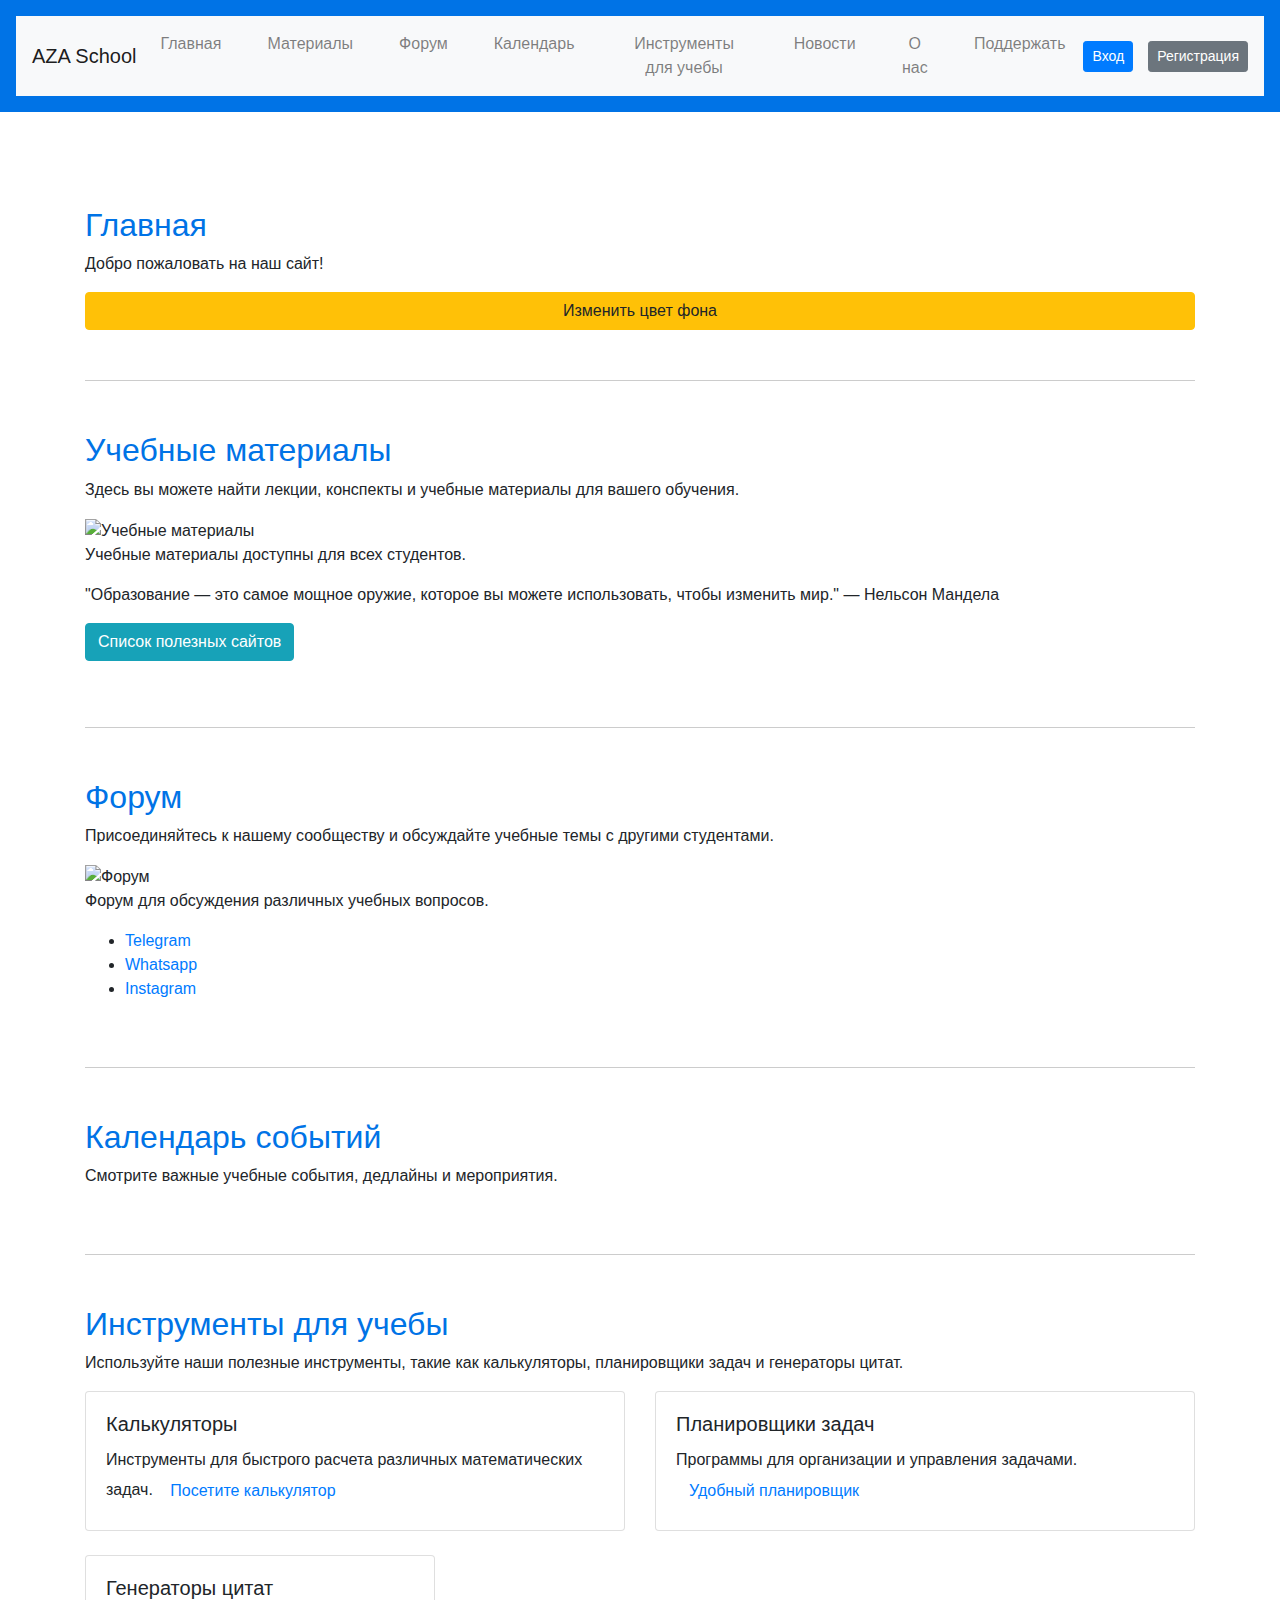
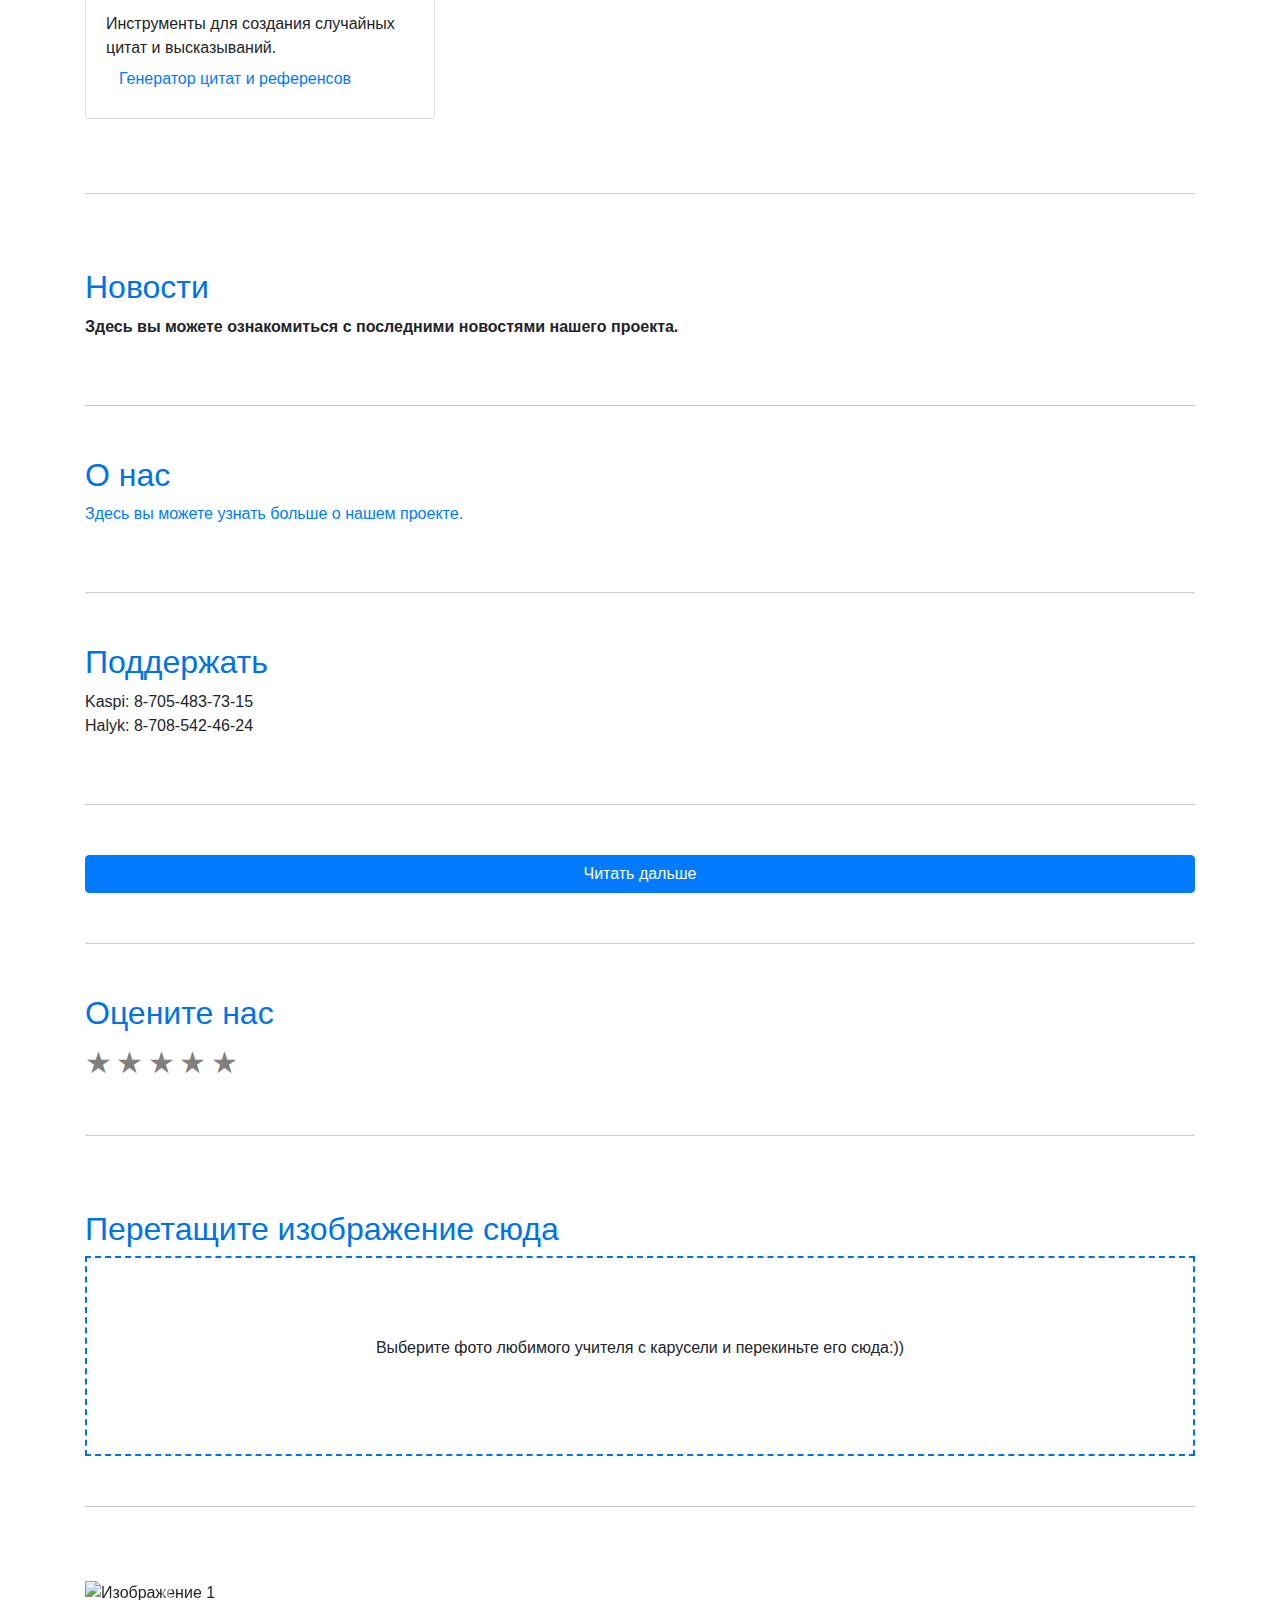
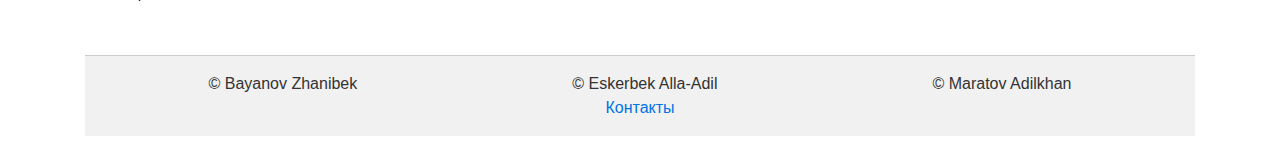
==== index.html @ 87deedf1 "da" ====
<!DOCTYPE html>
<html lang="ru">
<head>
    <meta charset="UTF-8">
    <meta name="viewport" content="width=device-width, initial-scale=1.0">
    <title>AZA School</title>
    <link rel="stylesheet" href="styles.css">
    <link rel="stylesheet" href="https://stackpath.bootstrapcdn.com/bootstrap/4.5.2/css/bootstrap.min.css">
</head>
<body>
    <header>
        <nav class="navbar navbar-expand-lg navbar-light bg-light">
            <a class="navbar-brand" href="#">AZA School</a>
            <button class="navbar-toggler" type="button" data-toggle="collapse" data-target="#navbarNav" aria-controls="navbarNav" aria-expanded="false" aria-label="Toggle navigation">
                <span class="navbar-toggler-icon"></span>
            </button>
            <div class="collapse navbar-collapse" id="navbarNav">
                <ul class="navbar-nav">
                    <li class="nav-item"><a class="nav-link" href="#home">Главная</a></li>
                    <li class="nav-item"><a class="nav-link" href="#study-materials">Материалы</a></li>
                    <li class="nav-item"><a class="nav-link" href="#forum">Форум</a></li>
                    <li class="nav-item"><a class="nav-link" href="#events">Календарь</a></li>
                    <li class="nav-item"><a class="nav-link" href="#tools">Инструменты для учебы</a></li>
                    <li class="nav-item"><a class="nav-link" href="#news">Новости</a></li>
                    <li class="nav-item"><a class="nav-link" href="#about">О нас</a></li>
                    <li class="nav-item"><a class="nav-link" href="#contact">Поддержать</a></li>
                </ul>
                <div class="auth-links ml-auto">
                    <a class="btn btn-primary btn-sm" href="login.html">Вход</a>
                    <a class="btn btn-secondary btn-sm" href="reg.html">Регистрация</a>
                </div>
            </div>
        </nav>
    </header>
    

    <main class="container mt-4">
        <section id="home">
            <h2>Главная</h2>
            <p>Добро пожаловать на наш сайт!</p>
            <button class="btn btn-warning" onclick="changeBackgroundColor()">Изменить цвет фона</button>
        </section>

        <section id="study-materials">
            <h2>Учебные материалы</h2>
            <p>Здесь вы можете найти лекции, конспекты и учебные материалы для вашего обучения.</p>
            <figure>
                <img src="file:///C:/Users/Алдик/Desktop/webpr/material.png" alt="Учебные материалы" class="img-fluid" width="500">
                <figcaption>Учебные материалы доступны для всех студентов.</figcaption>
            </figure>
            <blockquote cite="https://example.com/source">
                "Образование — это самое мощное оружие, которое вы можете использовать, чтобы изменить мир." — Нельсон Мандела
            </blockquote>
            <p><a href="useful.html" class="btn btn-info">Список полезных сайтов</a></p>
        </section>

        <section id="forum">
            <h2>Форум</h2>
            <p>Присоединяйтесь к нашему сообществу и обсуждайте учебные темы с другими студентами.</p>
            <figure>
                <img src="file:///C:/Users/Алдик/Desktop/webpr/chat.png" alt="Форум" class="img-fluid" width="400">
                <figcaption>Форум для обсуждения различных учебных вопросов.</figcaption>
            </figure>
            <ul>
                <li><a href="https://t.me/+Vq12E9G7uxA5OGYy">Telegram</a></li>
                <li><a href="https://chat.whatsapp.com/Gfld5PznPxmEGLrbYRY6U2">Whatsapp</a></li>
                <li><a href="https://www.instagram.com/join.a.groupchat/?hl=en">Instagram</a></li>
            </ul>
        </section>

        <section id="events">
            <h2>Календарь событий</h2>
            <p>Смотрите важные учебные события, дедлайны и мероприятия.</p>
        </section>

        <section id="tools" class="mb-4">
            <h2>Инструменты для учебы</h2>
            <p>Используйте наши полезные инструменты, такие как калькуляторы, планировщики задач и генераторы цитат.</p>
            <div class="row">
                <div class="col-lg-6 mb-4">
                    <div class="card">
                        <div class="card-body">
                            <h5 class="card-title">Калькуляторы</h5>
                            <p class="card-text">Инструменты для быстрого расчета различных математических задач. <a href="https://mathsolver.microsoft.com/ru/algebra-calculator" class="btn btn-link">Посетите калькулятор</a></p>
                        </div>
                    </div>
                </div>
                <div class="col-lg-6 mb-4">
                    <div class="card">
                        <div class="card-body">
                            <h5 class="card-title">Планировщики задач</h5>
                            <p class="card-text">Программы для организации и управления задачами. <a href="https://miro.com/ru/" class="btn btn-link">Удобный планировщик</a></p>
                        </div>
                    </div>
                </div>
                <div class="col-lg-4 mb-4">
                    <div class="card">
                        <div class="card-body">
                            <h5 class="card-title">Генераторы цитат</h5>
                            <p class="card-text">Инструменты для создания случайных цитат и высказываний. <a href="https://www.scribbr.com/citation/generator/" class="btn btn-link">Генератор цитат и референсов</a></p>
                        </div>
                    </div>
                </div>
            </div>
        </section>

        <section id="news">
            <h2>Новости</h2>
            <p><strong>Здесь вы можете ознакомиться с последними новостями нашего проекта.</strong></p>
        </section>

        <section id="about">
            <h2>О нас</h2>
            <p><a href="about us.html" target="_blank">Здесь вы можете узнать больше о нашем проекте.</a></p>
        </section>

        <section id="contact">
            <h2>Поддержать</h2>
            <p>Kaspi: 8-705-483-73-15<br>Halyk: 8-708-542-46-24</p>
        </section>
        
        <section id="read-more">
            <p id="moreContent" style="display: none;">
                Это дополнительный текст, который вы можете увидеть, нажав на кнопку.
            </p>
            <button class="btn btn-primary" onclick="toggleContent()">Читать дальше</button>
        </section>
        <section id="rating">
            <h2>Оцените нас</h2>
            <div class="stars">
                <span class="star" data-value="1">★</span>
                <span class="star" data-value="2">★</span>
                <span class="star" data-value="3">★</span>
                <span class="star" data-value="4">★</span>
                <span class="star" data-value="5">★</span>
            </div>
            <audio id="hoverSound" src="file:///C:/Users/Алдик/Desktop/45435a970c52904.mp3" preload="auto"></audio>
        </section>
        <section id="drag-drop" class="mt-4">
            <h2>Перетащите изображение сюда</h2>
            <div id="drop-area" class="drop-area">
                <p>Выберите фото любимого учителя с карусели и перекиньте его сюда:))</p>
            </div>
        </section>
        

        <section id="carousel" class="mt-4">
            <div id="carouselExampleIndicators" class="carousel slide" data-ride="carousel">
                <div class="carousel-inner">
                    <div class="carousel-item active">
                        <img src="file:///C:/Users/Алдик/Desktop/webpr/черный.jpg" class="d-block" alt="Изображение 1">
                    </div>
                    <div class="carousel-item">
                        <img src="file:///C:/Users/Алдик/Desktop/webpr/adilkhan.jpg" class="d-block" alt="Изображение 2">
                    </div>
                    <div class="carousel-item">
                        <img src="file:///C:/Users/Алдик/Desktop/webpr/aldik.jpg" class="d-block" alt="Изображение 3">
                    </div>
                </div>
                <a class="carousel-control-prev" href="#carouselExampleIndicators" role="button" data-slide="prev">
                    <span class="carousel-control-prev-icon" aria-hidden="true"></span>
                    <span class="sr-only">Предыдущее</span>
                </a>
                <a class="carousel-control-next" href="#carouselExampleIndicators" role="button" data-slide="next">
                    <span class="carousel-control-next-icon" aria-hidden="true"></span>
                    <span class="sr-only">Следующее</span>
                </a>
            </div>
        </section>
        

    <footer>
        <div class="footer-credits">
            <p>© Bayanov Zhanibek</p>
            <p>© Eskerbek Alla-Adil</p>
            <p>© Maratov Adilkhan</p>
        </div>
        <a href="my contact.html">Контакты</a>
    </footer>
    

    <script src="https://code.jquery.com/jquery-3.5.1.slim.min.js"></script>
    <script src="https://cdn.jsdelivr.net/npm/@popperjs/core@2.11.6/dist/umd/popper.min.js"></script>
    <script src="https://stackpath.bootstrapcdn.com/bootstrap/4.5.2/js/bootstrap.min.js"></script>
    <script src="scripts.js"></script>
</body>
</html>
---- styles.css ----
body {
    font-family: Lato, sans-serif;
    font-size: 16px;
    line-height: 1.5;
    color: #333;
    margin: 0;
    padding: 0;
}
header h1 {
    margin-left: 20px; 
}

header {
    
    background-color:#1f63b7;
    color: white;
    padding: 10px 0;
}

nav {
    display: flex;
    justify-content: center;
    align-items: center;
}

nav ul {
    list-style-type: none;
    padding: 0;
    margin: 0 auto;
    display: flex;
    gap: 20px;
    justify-content: center; 
}

.auth-links {
    margin-left: auto;
    display: flex;
    gap: 15px;
}

nav ul li a {
    color: white;
    text-decoration: none;
    transition: color 0.3s;
}

nav ul li a:hover {
    color: #ffdb58;
}

main {
    padding: 20px;
}

section {
    padding: 50px 0;
    border-bottom: 1px solid #ccc;
}

h2 {
    color: #0073e6;
}

form {
    max-width: 400px;
    margin: auto;
    padding: 20px;
    border: 1px solid #ccc;
    border-radius: 8px;
    background-color: #f9f9f9;
}

label {
    display: block;
    margin: 10px 0 5px;
}

input, select, textarea {
    width: 100%;
    padding: 8px;
    margin-bottom: 15px;
    border: 1px solid #ccc;
    border-radius: 4px;
    box-sizing: border-box;
}

input:focus, select:focus, textarea:focus {
    border-color: #0073e6;
    outline: none;
}

button {
    background-color: #0073e6;
    color: white;
    padding: 10px;
    border: none;
    border-radius: 4px;
    cursor: pointer;
    width: 100%;
    transition: background-color 0.3s;
}

button:hover {
    background-color: #005bb5;
}

footer {
    text-align: center;
    padding: 20px 0;
    background-color: #f1f1f1;
    color: #333;
}

footer a {
    color: #0073e6;
    text-decoration: none;
    transition: color 0.3s;
}

footer a:hover {
    color: #005bb5;
}

/* Плавная прокрутка */
html {
    scroll-behavior: smooth;
}
.footer-credits {
    display: flex;
    justify-content: space-around; 
    align-items: center; 
    flex-wrap: wrap; 
}

.footer-credits p {
    margin: 0; 
}

.star {
    font-size: 30px;
    cursor: pointer;
    color: gray;
}

.star.selected {
    color: gold;
}


.circular_image {
    width: 200px;
    height: 200px;
    border-radius: 50%;
    overflow: hidden;
    background-color: blue;
    display: inline-block;
    vertical-align: middle;
}

.circular_image img {
    width: 100%;
    height: auto; 
}

img.circular_image {
    width: 200px;
    height: 200px;
    border-radius: 50%;
    object-fit: cover; 
}


@media (max-width: 600px) {
    nav ul {
        flex-direction: column;
        gap: 10px;
    }

    form {
        padding: 15px;
    }
}
.faq-container {
    width: 80%;
    margin: 0 auto;
}

.faq-item {
    margin-bottom: 10px;
    border: 1px solid #ddd;
    border-radius: 5px;
    overflow: hidden;
}

.faq-question {
    background-color: #007bff;
    color: white;
    width: 100%;
    text-align: left;
    padding: 15px;
    font-size: 1.1rem;
    border: none;
    cursor: pointer;
    outline: none;
    transition: background-color 0.3s;
}

.faq-question:hover {
    background-color: #0056b3;
}
.faq-answer {
    transition: max-height 0.3s ease-out;
}

.faq-answer {
    max-height: 0;
    overflow: visible;
    transition: max-height 0.3s ease-out;
    background-color: #f8f9fa;
    padding: 0 15px;
}

.faq-answer p {
    margin: 15px 0;
}
body {
    font-family: Arial, sans-serif;
    margin: 0;
    padding: 0;
    line-height: 1.6;
    color: #333;
}

header {
    background-color: #0073e6;
    color: #fff;
    padding: 1em;
    text-align: center;
}

nav ul {
    list-style: none;
    padding: 0;
}

nav ul li {
    display: inline;
    margin-right: 10px;
}

h2 {
    color: #0073e6;
}

.stars .star {
    font-size: 30px;
    cursor: pointer;
    color: gray;
}

.stars .star.selected {
    color: gold;
}

footer {
    background-color: #f1f1f1;
    text-align: center;
    padding: 1em;
    width: 100%;
}

.footer-credits p {
    margin: 0;
}
.star {
    font-size: 30px;
    cursor: pointer;
    color: gray;
    transition: color 0.3s ease; /* анимация изменения цвета */
}

.star:hover,
.star.selected {
    color: gold; /* Цвет при наведении и выборе */
    transform: scale(1.2); /* Увеличение при наведении */
    transition: color 0.3s ease, transform 0.3s ease;
}
.drop-area {
    border: 2px dashed #0073e6;
    padding: 20px;
    text-align: center;
    min-height: 200px;
    display: flex;
    align-items: center;
    justify-content: center;
    flex-wrap: wrap;
}

.dropped-image {
    max-width: 100px;
    max-height: 100px;
    margin: 5px;
    border: 1px solid #ddd;
    border-radius: 5px;
}

.star {
    font-size: 30px;
    cursor: pointer;
    color: gray;
    transition: color 0.3s ease;
}

.star:hover,
.star.selected {
    color: gold;
    transform: scale(1.2);
    transition: color 0.3s ease, transform 0.3s ease;
}

.carousel-image {
    max-width: 100px;
    margin: auto;
    display: block;
}

.footer-credits {
    display: flex;
    justify-content: space-around; 
    align-items: center; 
    flex-wrap: wrap; 
}

.footer-credits p {
    margin: 0;
}
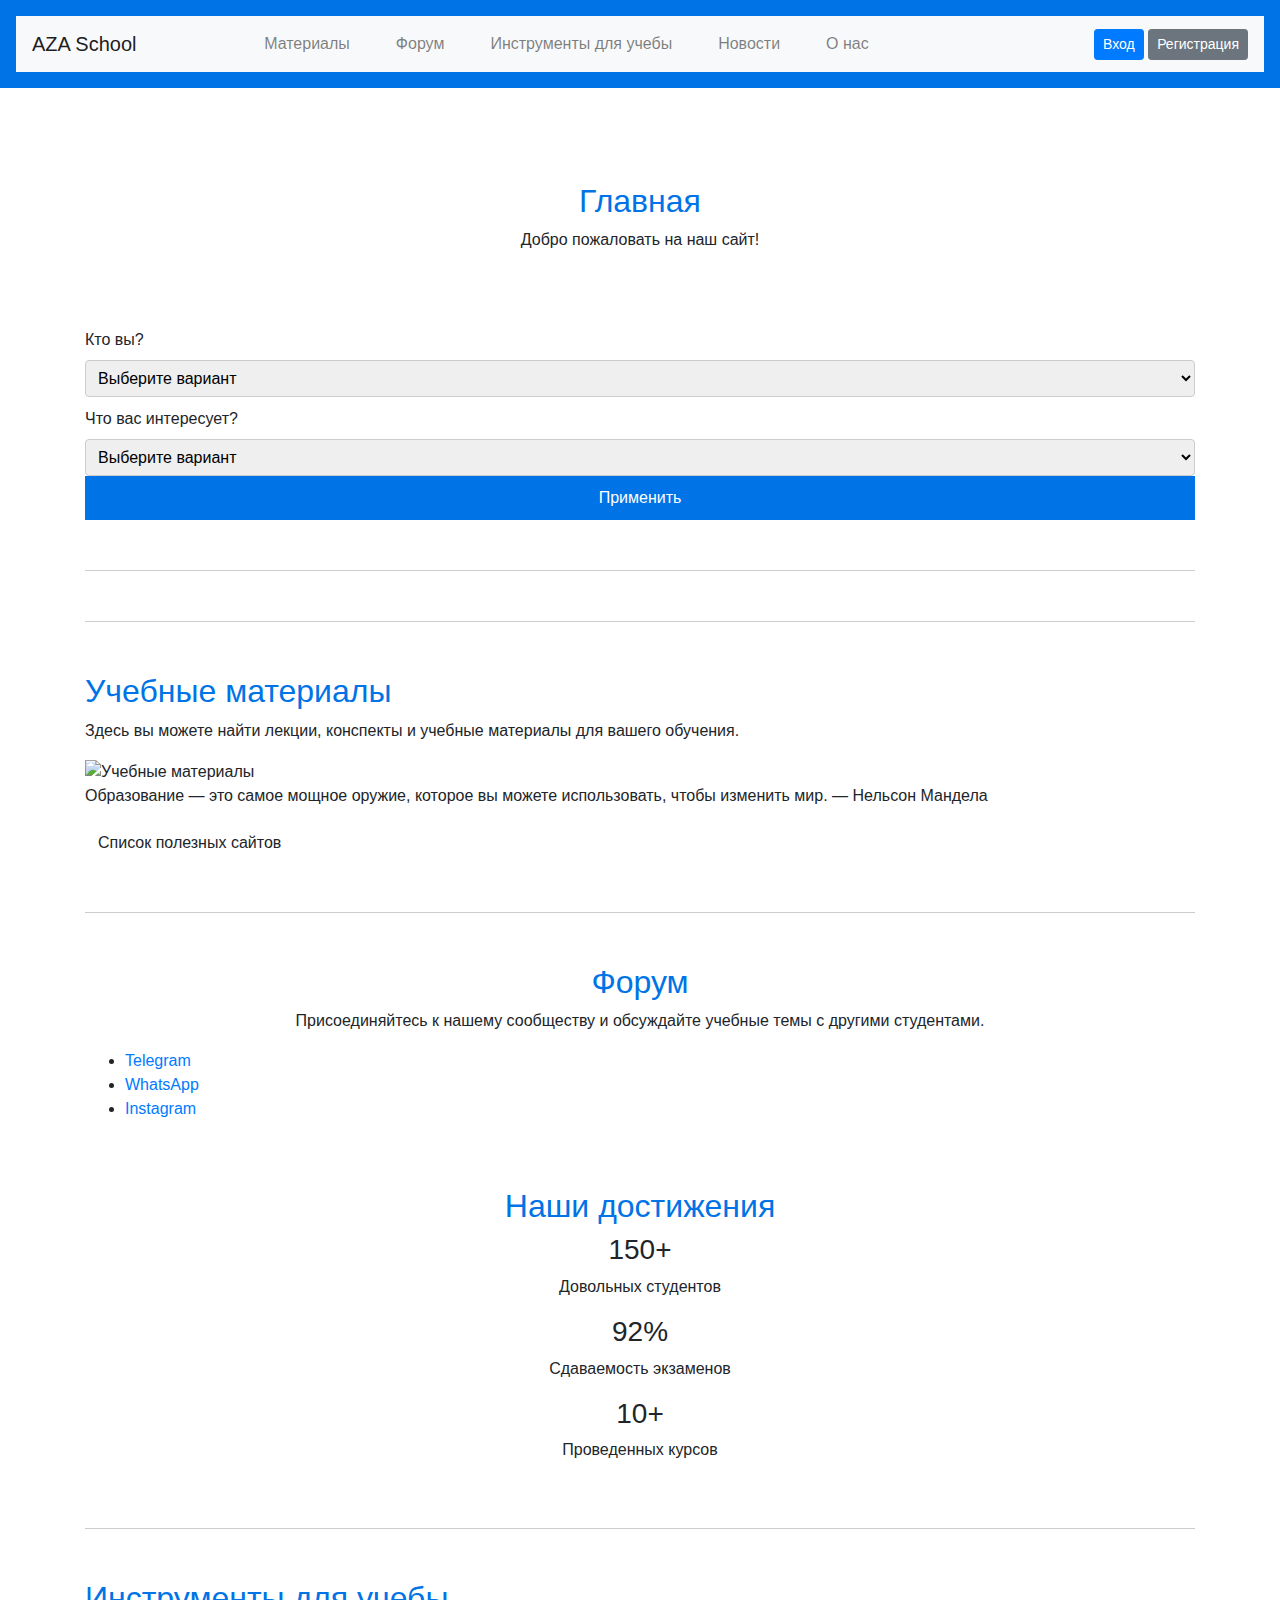
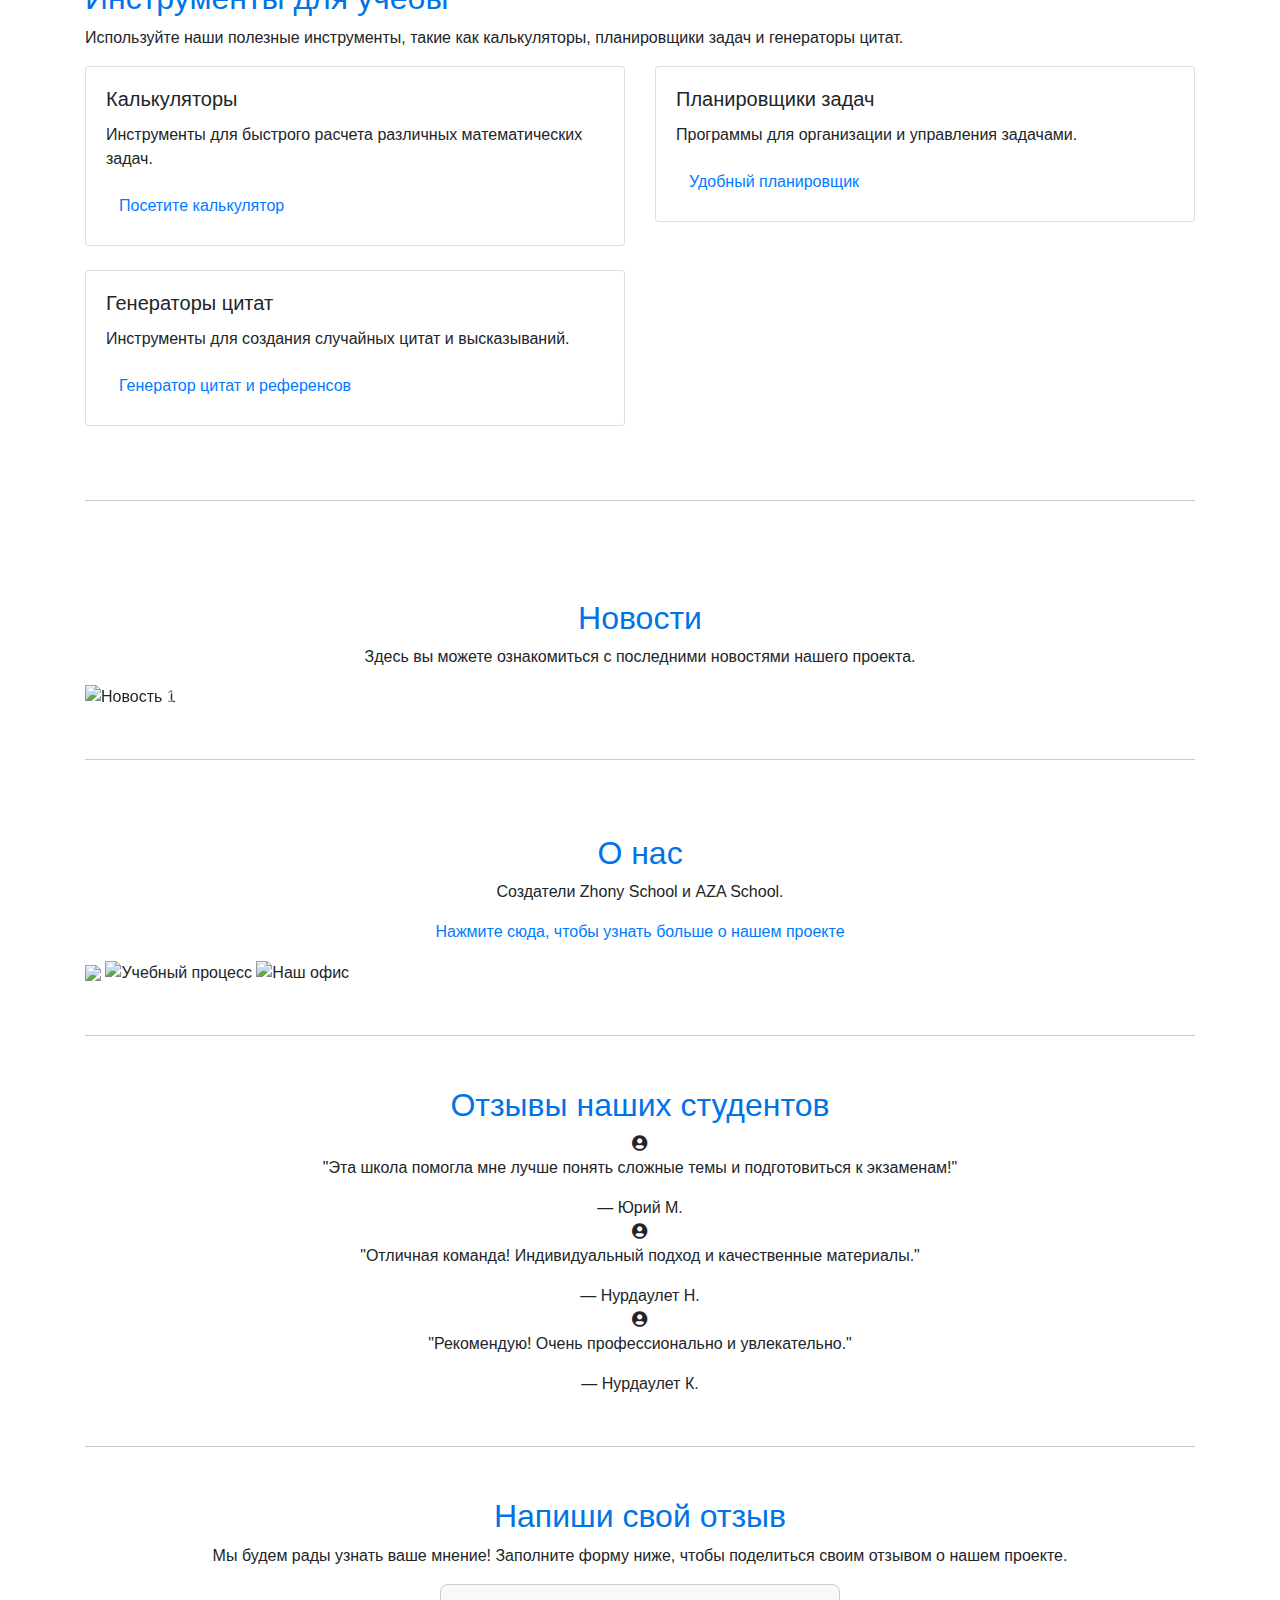
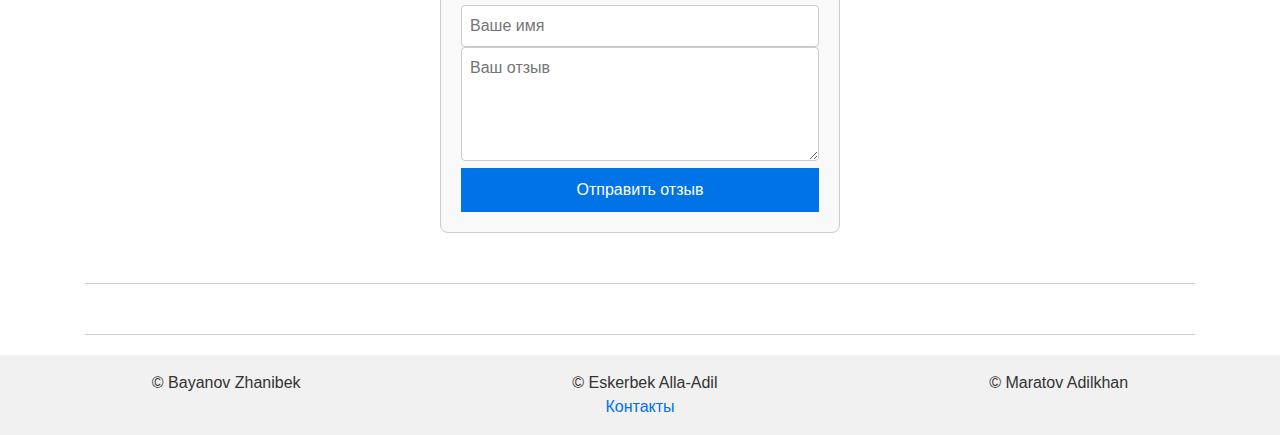
==== commit 4ef21b6a: "index.html" ====
--- a/index.html
+++ b/index.html
@@ -6,6 +6,7 @@
     <title>AZA School</title>
     <link rel="stylesheet" href="styles.css">
     <link rel="stylesheet" href="https://stackpath.bootstrapcdn.com/bootstrap/4.5.2/css/bootstrap.min.css">
+    <link rel="stylesheet" href="https://cdnjs.cloudflare.com/ajax/libs/font-awesome/5.15.4/css/all.min.css">
 </head>
 <body>
     <header>
@@ -16,63 +17,100 @@
             </button>
             <div class="collapse navbar-collapse" id="navbarNav">
                 <ul class="navbar-nav">
-                    <li class="nav-item"><a class="nav-link" href="#home">Главная</a></li>
                     <li class="nav-item"><a class="nav-link" href="#study-materials">Материалы</a></li>
                     <li class="nav-item"><a class="nav-link" href="#forum">Форум</a></li>
-                    <li class="nav-item"><a class="nav-link" href="#events">Календарь</a></li>
                     <li class="nav-item"><a class="nav-link" href="#tools">Инструменты для учебы</a></li>
                     <li class="nav-item"><a class="nav-link" href="#news">Новости</a></li>
                     <li class="nav-item"><a class="nav-link" href="#about">О нас</a></li>
-                    <li class="nav-item"><a class="nav-link" href="#contact">Поддержать</a></li>
                 </ul>
-                <div class="auth-links ml-auto">
+                <div id="authLinks" class="ml-auto">
                     <a class="btn btn-primary btn-sm" href="login.html">Вход</a>
                     <a class="btn btn-secondary btn-sm" href="reg.html">Регистрация</a>
                 </div>
+                <div id="userInfo" class="user-info-inline" style="display: none;">
+                    <span id="userName" class="user-name"></span>
+                    <span id="userRole" class="user-role"></span>
+                    <span id="userInterest" class="user-interest"></span>
+                    <button onclick="logout()" class="btn btn-logout">Выйти</button>
+                </div>     
+                
+                </div>
             </div>
         </nav>
     </header>
-    
+  
 
     <main class="container mt-4">
         <section id="home">
-            <h2>Главная</h2>
-            <p>Добро пожаловать на наш сайт!</p>
-            <button class="btn btn-warning" onclick="changeBackgroundColor()">Изменить цвет фона</button>
-        </section>
-
-        <section id="study-materials">
+            <h2 align="center">Главная</h2>
+            <p align="center">Добро пожаловать на наш сайт!</p>
+            <section>
+                
+            
+                <div class="filter-container">
+                    <label for="user-role">Кто вы?</label>
+                    <select id="user-role">
+                        <option value="" disabled selected>Выберите вариант</option>
+                        <option value="student">Ученик</option>
+                        <option value="university-student">Студент</option>
+                        <option value="teacher">Учитель</option>
+                    </select>
+            
+                    <label for="interest">Что вас интересует?</label>
+                    <select id="interest">
+                        <option value="" disabled selected>Выберите вариант</option>
+                        <option value="work">Работа</option>
+                        <option value="study">Учеба</option>
+                        <option value="just-visiting">Просто посетил сайт</option>
+                    </select>
+            
+                    <button onclick="applyFilters()">Применить</button>
+                </div>
+                
+                <div id="filter-results" class="results-container">
+                    <!-- Filter results will be displayed here -->
+                </div>
+            </section>
+            
+        </section>
+
+        <section id="study-materials" class="materials-section">
             <h2>Учебные материалы</h2>
             <p>Здесь вы можете найти лекции, конспекты и учебные материалы для вашего обучения.</p>
-            <figure>
-                <img src="file:///C:/Users/Алдик/Desktop/webpr/material.png" alt="Учебные материалы" class="img-fluid" width="500">
-                <figcaption>Учебные материалы доступны для всех студентов.</figcaption>
-            </figure>
-            <blockquote cite="https://example.com/source">
-                "Образование — это самое мощное оружие, которое вы можете использовать, чтобы изменить мир." — Нельсон Мандела
-            </blockquote>
-            <p><a href="useful.html" class="btn btn-info">Список полезных сайтов</a></p>
-        </section>
-
-        <section id="forum">
-            <h2>Форум</h2>
-            <p>Присоединяйтесь к нашему сообществу и обсуждайте учебные темы с другими студентами.</p>
-            <figure>
-                <img src="file:///C:/Users/Алдик/Desktop/webpr/chat.png" alt="Форум" class="img-fluid" width="400">
-                <figcaption>Форум для обсуждения различных учебных вопросов.</figcaption>
-            </figure>
-            <ul>
-                <li><a href="https://t.me/+Vq12E9G7uxA5OGYy">Telegram</a></li>
-                <li><a href="https://chat.whatsapp.com/Gfld5PznPxmEGLrbYRY6U2">Whatsapp</a></li>
-                <li><a href="https://www.instagram.com/join.a.groupchat/?hl=en">Instagram</a></li>
+            <div class="materials-image-container">
+                <img src="https://i.gifer.com/9zrO.gif" alt="Учебные материалы" class="materials-image">
+            </div>
+            <p class="quote">Образование — это самое мощное оружие, которое вы можете использовать, чтобы изменить мир. — Нельсон Мандела</p>
+            <a href="useful.html" class="btn btn-custom">Список полезных сайтов</a>
+        </section>
+
+        <section id="forum" class="forum-section">
+            <h2 align="center">Форум</h2>
+            <p align="center">Присоединяйтесь к нашему сообществу и обсуждайте учебные темы с другими студентами.</p>
+            <ul class="forum-links">
+                <li><a href="https://t.me/+zhrN7BHmwO1lNzYy" target="_blank">Telegram</a></li>
+                <li><a href="https://chat.whatsapp.com/yourwhatsapplink" target="_blank">WhatsApp</a></li>
+                <li><a href="https://www.instagram.com/yourinstagramlink" target="_blank">Instagram</a></li>
             </ul>
-        </section>
-
-        <section id="events">
-            <h2>Календарь событий</h2>
-            <p>Смотрите важные учебные события, дедлайны и мероприятия.</p>
-        </section>
-
+
+            <section id="achievements" class="text-center">
+                <h2>Наши достижения</h2>
+                <div class="achievement-counters">
+                    <div class="achievement">
+                        <h3><span class="counter" data-target="1000">150</span>+</h3>
+                        <p>Довольных студентов</p>
+                    </div>
+                    <div class="achievement">
+                        <h3><span class="counter" data-target="95">92</span>%</h3>
+                        <p>Сдаваемость экзаменов</p>
+                    </div>
+                    <div class="achievement">
+                        <h3><span class="counter" data-target="200">10</span>+</h3>
+                        <p>Проведенных курсов</p>
+                    </div>
+                </div>
+            </section>
+             
         <section id="tools" class="mb-4">
             <h2>Инструменты для учебы</h2>
             <p>Используйте наши полезные инструменты, такие как калькуляторы, планировщики задач и генераторы цитат.</p>
@@ -81,7 +119,8 @@
                     <div class="card">
                         <div class="card-body">
                             <h5 class="card-title">Калькуляторы</h5>
-                            <p class="card-text">Инструменты для быстрого расчета различных математических задач. <a href="https://mathsolver.microsoft.com/ru/algebra-calculator" class="btn btn-link">Посетите калькулятор</a></p>
+                            <p class="card-text">Инструменты для быстрого расчета различных математических задач.</p>
+                            <a href="https://mathsolver.microsoft.com/ru/algebra-calculator" class="btn btn-link">Посетите калькулятор</a>
                         </div>
                     </div>
                 </div>
@@ -89,85 +128,119 @@
                     <div class="card">
                         <div class="card-body">
                             <h5 class="card-title">Планировщики задач</h5>
-                            <p class="card-text">Программы для организации и управления задачами. <a href="https://miro.com/ru/" class="btn btn-link">Удобный планировщик</a></p>
-                        </div>
-                    </div>
-                </div>
-                <div class="col-lg-4 mb-4">
+                            <p class="card-text">Программы для организации и управления задачами.</p>
+                            <a href="https://miro.com/ru/" class="btn btn-link">Удобный планировщик</a>
+                        </div>
+                    </div>
+                </div>
+                <div class="col-lg-6 mb-4">
                     <div class="card">
                         <div class="card-body">
                             <h5 class="card-title">Генераторы цитат</h5>
-                            <p class="card-text">Инструменты для создания случайных цитат и высказываний. <a href="https://www.scribbr.com/citation/generator/" class="btn btn-link">Генератор цитат и референсов</a></p>
-                        </div>
-                    </div>
-                </div>
-            </div>
-        </section>
-
-        <section id="news">
-            <h2>Новости</h2>
-            <p><strong>Здесь вы можете ознакомиться с последними новостями нашего проекта.</strong></p>
-        </section>
-
+                            <p class="card-text">Инструменты для создания случайных цитат и высказываний.</p>
+                            <a href="https://www.scribbr.com/citation/generator/" class="btn btn-link">Генератор цитат и референсов</a>
+                        </div>
+                    </div>
+                </div>
+            </div>
+        </section>
+        
+
+        <section id="news" class="mb-4">
+            <h2 class="text-center mt-4">Новости</h2>
+            <p class="text-center">Здесь вы можете ознакомиться с последними новостями нашего проекта.</p>
+        
+            <!-- Карусель с новостями -->
+            <div id="newsCarousel" class="carousel slide" data-ride="carousel">
+                <ol class="carousel-indicators">
+                    <li data-target="#newsCarousel" data-slide-to="0" class="active"></li>
+                    <li data-target="#newsCarousel" data-slide-to="1"></li>
+                    <li data-target="#newsCarousel" data-slide-to="2"></li>
+                </ol>
+                <div class="carousel-inner">
+                    <!-- Новость 1 -->
+                    <div class="carousel-item active">
+                        <img src="https://sun9-78.userapi.com/impg/bbt5Go7527FTWmNz4DF5s3fHGmSPqJ-dUHiWIA/f7j_eHHE2jk.jpg?size=800x400&quality=96&sign=624673dc07aa065ea21914a49bc4d8f7&type=album" class="d-block w-100" alt="Новость 1">
+                        <div class="carousel-caption d-none d-md-block">
+                            <h3>Для желающих набрать 100+ баллов по ЕНТ</h3>
+                            <p>Наш новый корпус открыт и готов принять студентов с улучшенными условиями для учебы.</p>
+                        </div>
+                    </div>
+                    <!-- Новость 2 -->
+                    <div class="carousel-item">
+                        <img src="https://sun9-25.userapi.com/impg/83H8S8swc4KjXqIXauWf4zb7ySpmsmLC1XUbFg/XARASMlTfBc.jpg?size=800x400&quality=96&sign=a6ad27eb9ee69c83f5c3a99947404183&type=album" class="d-block w-100" alt="Новость 2">
+                        <div class="carousel-caption d-none d-md-block">
+                            <h3>Поменялись правила сдача AET</h3>
+                            <p>Теперь ученикам придется набирать выше 35 баллов итоговой оценки.</p>
+                        </div>
+                    </div>
+                    <!-- Новость 3 -->
+                    <div class="carousel-item">
+                        <img src="https://sun9-22.userapi.com/impg/CXuCGYkXTlHCFB1-t_KZfVPWRJMCS8ns9hKRzw/ZDom8GjdR5E.jpg?size=800x400&quality=96&sign=b36629cc853febb66e9fceb4d1bd323b&type=album" class="d-block w-100" alt="Новость 3">
+                        <div class="carousel-caption d-none d-md-block">
+                            <h3>День студента</h3>
+                            <p>Поздравляем всех студентов с днем студентов! Желаем успехов в учебе и во всех начинаниях.</p>
+                        </div>
+                    </div>
+                </div>
+                <a class="carousel-control-prev" href="#newsCarousel" role="button" data-slide="prev">
+                    <span class="carousel-control-prev-icon" aria-hidden="true"></span>
+                    <span class="sr-only">Предыдущий</span>
+                </a>
+                <a class="carousel-control-next" href="#newsCarousel" role="button" data-slide="next">
+                    <span class="carousel-control-next-icon" aria-hidden="true"></span>
+                    <span class="sr-only">Следующий</span>
+                </a>
+            </div>
+        </section>        
+        
         <section id="about">
-            <h2>О нас</h2>
-            <p><a href="about us.html" target="_blank">Здесь вы можете узнать больше о нашем проекте.</a></p>
-        </section>
-
-        <section id="contact">
-            <h2>Поддержать</h2>
-            <p>Kaspi: 8-705-483-73-15<br>Halyk: 8-708-542-46-24</p>
-        </section>
-        
-        <section id="read-more">
-            <p id="moreContent" style="display: none;">
-                Это дополнительный текст, который вы можете увидеть, нажав на кнопку.
+            <h2 align="center">О нас</h2>
+            <p align="center">Создатели Zhony School и AZA School.  </p>
+            <p align="center">
+                <a href="about us.html" class="learn-more-link">Нажмите сюда, чтобы узнать больше о нашем проекте</a>
             </p>
-            <button class="btn btn-primary" onclick="toggleContent()">Читать дальше</button>
-        </section>
-        <section id="rating">
-            <h2>Оцените нас</h2>
-            <div class="stars">
-                <span class="star" data-value="1">★</span>
-                <span class="star" data-value="2">★</span>
-                <span class="star" data-value="3">★</span>
-                <span class="star" data-value="4">★</span>
-                <span class="star" data-value="5">★</span>
-            </div>
-            <audio id="hoverSound" src="file:///C:/Users/Алдик/Desktop/45435a970c52904.mp3" preload="auto"></audio>
-        </section>
-        <section id="drag-drop" class="mt-4">
-            <h2>Перетащите изображение сюда</h2>
-            <div id="drop-area" class="drop-area">
-                <p>Выберите фото любимого учителя с карусели и перекиньте его сюда:))</p>
-            </div>
-        </section>
-        
-
-        <section id="carousel" class="mt-4">
-            <div id="carouselExampleIndicators" class="carousel slide" data-ride="carousel">
-                <div class="carousel-inner">
-                    <div class="carousel-item active">
-                        <img src="file:///C:/Users/Алдик/Desktop/webpr/черный.jpg" class="d-block" alt="Изображение 1">
-                    </div>
-                    <div class="carousel-item">
-                        <img src="file:///C:/Users/Алдик/Desktop/webpr/adilkhan.jpg" class="d-block" alt="Изображение 2">
-                    </div>
-                    <div class="carousel-item">
-                        <img src="file:///C:/Users/Алдик/Desktop/webpr/aldik.jpg" class="d-block" alt="Изображение 3">
-                    </div>
-                </div>
-                <a class="carousel-control-prev" href="#carouselExampleIndicators" role="button" data-slide="prev">
-                    <span class="carousel-control-prev-icon" aria-hidden="true"></span>
-                    <span class="sr-only">Предыдущее</span>
-                </a>
-                <a class="carousel-control-next" href="#carouselExampleIndicators" role="button" data-slide="next">
-                    <span class="carousel-control-next-icon" aria-hidden="true"></span>
-                    <span class="sr-only">Следующее</span>
-                </a>
-            </div>
-        </section>
-        
+            <div class="photo-gallery">
+                <img src="https://sun9-51.userapi.com/impg/CwjKZhmJSNxrOoYceWMyFs-KCd6RK7F6WNeNcQ/2eQzpydS_3o.jpg?size=1080x1080&quality=96&sign=0d9052bd0bac9ccf474a2788fb64da9e&type=album">
+                <img src="https://sun9-23.userapi.com/impg/S3XfriIGhAw0eqWGMqNGpFVFI4mSgk_yJxjJjg/-9WRBRA_4rc.jpg?size=1080x1080&quality=96&sign=e8e9b28c0360a5576be915effcb99b57&type=album" alt="Учебный процесс">
+                <img src="https://sun9-33.userapi.com/impg/kXoKtYKamSMmGXqBsSz8u3g8UHnBdL_zopAA5Q/QvoCDRevYe8.jpg?size=1080x1080&quality=96&sign=77212fb5361fbf2cf0548bdb90b97693&type=album" alt="Наш офис">
+            </div>
+        </section>
+        <section id="testimonials" class="text-center">
+            <h2>Отзывы наших студентов</h2>
+            <div class="testimonial-cards">
+                <div class="testimonial">
+                    <i class="fas fa-user-circle user-icon"></i>
+                    <p>"Эта школа помогла мне лучше понять сложные темы и подготовиться к экзаменам!"</p>
+                    <span>— Юрий М.</span>
+                </div>
+                <div class="testimonial">
+                    <i class="fas fa-user-circle user-icon"></i>
+                    <p>"Отличная команда! Индивидуальный подход и качественные материалы."</p>
+                    <span>— Нурдаулет Н.</span>
+                </div>
+                <div class="testimonial">
+                    <i class="fas fa-user-circle user-icon"></i>
+                    <p>"Рекомендую! Очень профессионально и увлекательно."</p>
+                    <span>— Нурдаулет К.</span>
+                </div>
+            </div>
+        </section>
+        <section id="write-review" class="text-center">
+            <h2>Напиши свой отзыв</h2>
+            <p>Мы будем рады узнать ваше мнение! Заполните форму ниже, чтобы поделиться своим отзывом о нашем проекте.</p>
+            <div class="review-form">
+                <form id="reviewForm">
+                    <input type="text" id="reviewerName" placeholder="Ваше имя" required>
+                    <textarea id="reviewText" placeholder="Ваш отзыв" rows="4" required></textarea>
+                    <button type="submit">Отправить отзыв</button>
+                </form>
+                <audio id="submitSound" src="123.mp3" preload="auto"></audio>
+            </div>
+        </section>
+        
+        
+    </main>
 
     <footer>
         <div class="footer-credits">
@@ -177,11 +250,11 @@
         </div>
         <a href="my contact.html">Контакты</a>
     </footer>
-    
-
     <script src="https://code.jquery.com/jquery-3.5.1.slim.min.js"></script>
-    <script src="https://cdn.jsdelivr.net/npm/@popperjs/core@2.11.6/dist/umd/popper.min.js"></script>
-    <script src="https://stackpath.bootstrapcdn.com/bootstrap/4.5.2/js/bootstrap.min.js"></script>
-    <script src="scripts.js"></script>
+<script src="https://cdn.jsdelivr.net/npm/@popperjs/core@2.11.6/dist/umd/popper.min.js"></script>
+<script src="https://stackpath.bootstrapcdn.com/bootstrap/4.5.2/js/bootstrap.min.js"></script>
+<script src="scripts.js"></script>
+
+
 </body>
 </html>
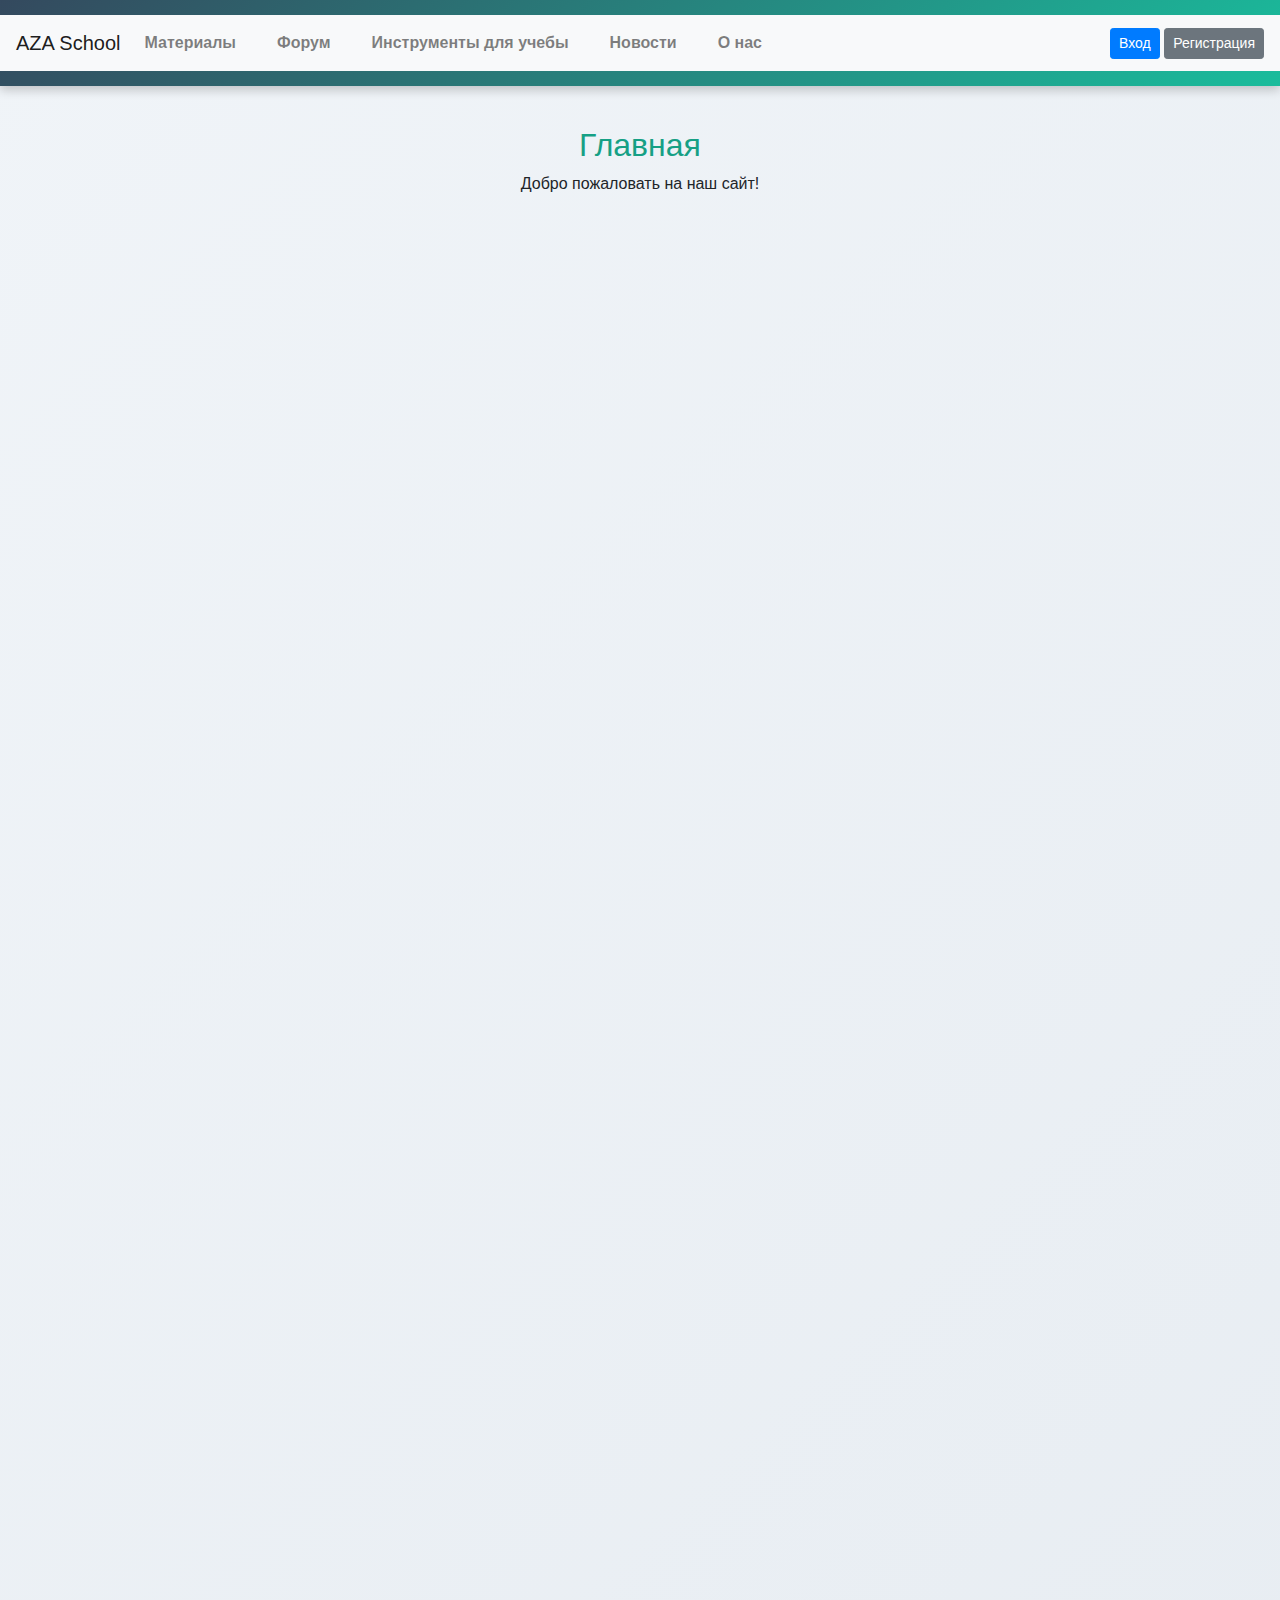
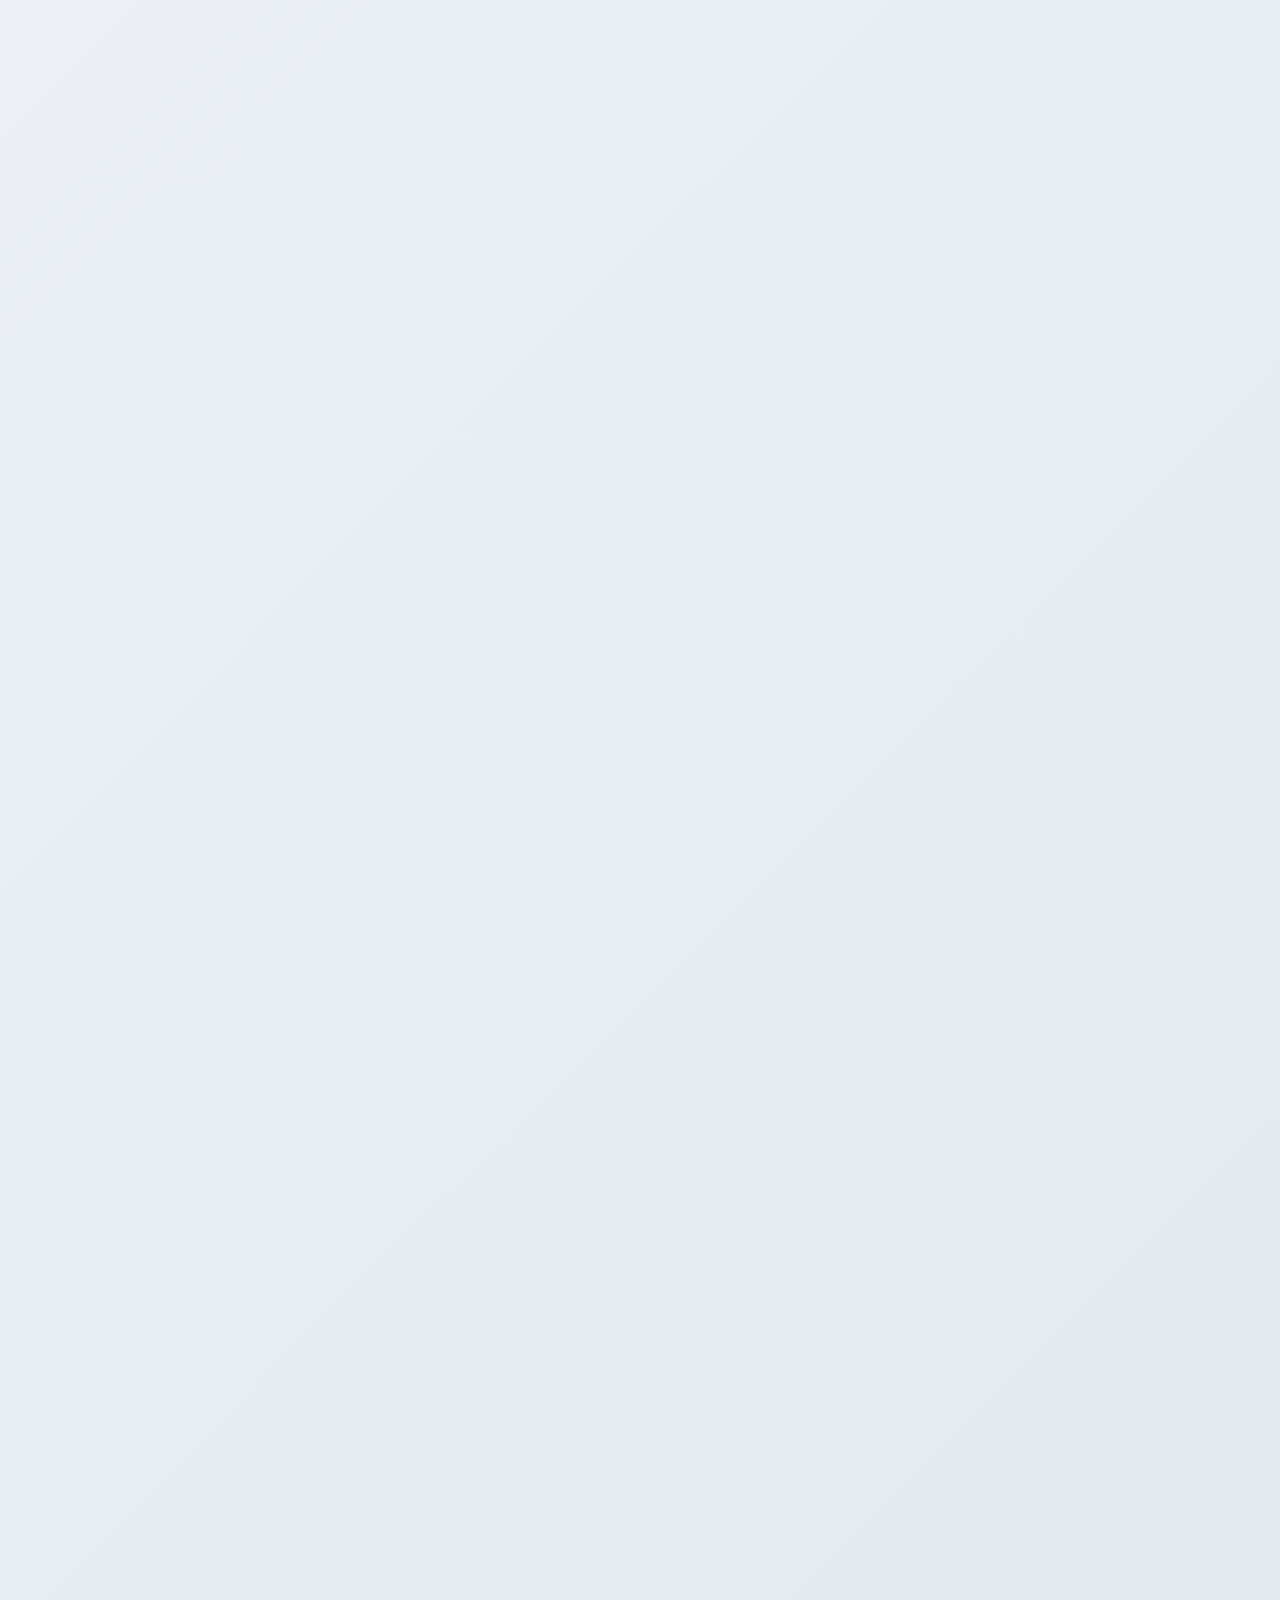
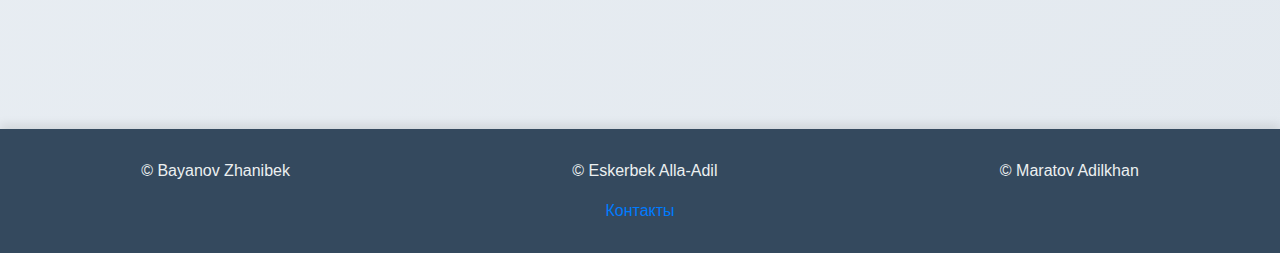
==== commit 7d634e9d: "index.html" ====
--- a/index.html
+++ b/index.html
@@ -8,6 +8,7 @@
     <link rel="stylesheet" href="https://stackpath.bootstrapcdn.com/bootstrap/4.5.2/css/bootstrap.min.css">
     <link rel="stylesheet" href="https://cdnjs.cloudflare.com/ajax/libs/font-awesome/5.15.4/css/all.min.css">
 </head>
+
 <body>
     <header>
         <nav class="navbar navbar-expand-lg navbar-light bg-light">
@@ -23,62 +24,67 @@
                     <li class="nav-item"><a class="nav-link" href="#news">Новости</a></li>
                     <li class="nav-item"><a class="nav-link" href="#about">О нас</a></li>
                 </ul>
+               
+                
+
                 <div id="authLinks" class="ml-auto">
                     <a class="btn btn-primary btn-sm" href="login.html">Вход</a>
                     <a class="btn btn-secondary btn-sm" href="reg.html">Регистрация</a>
                 </div>
                 <div id="userInfo" class="user-info-inline" style="display: none;">
-                    <span id="userName" class="user-name"></span>
-                    <span id="userRole" class="user-role"></span>
-                    <span id="userInterest" class="user-interest"></span>
-                    <button onclick="logout()" class="btn btn-logout">Выйти</button>
-                </div>     
-                
+                    <i class="fas fa-user-circle" style="font-size: 24px; cursor: pointer;" onclick="openProfile()"></i>
+                    <span id="userName" class="user-name" style="margin-right: 10px;"></span>
+                    <span id="userRole" class="user-role" style="margin-right: 10px;"></span>
+                    <button onclick="logout()" class="btn btn-logout">
+                        <i class="fas fa-sign-out-alt"></i> Выйти
+                    </button>
+                </div>
+                
+
+                <!-- Модальное окно профиля -->
+                <div id="profileModal" class="modal" style="display: none;">
+                    <div class="modal-content">
+                        <span class="close" onclick="closeProfile()">&times;</span>
+                        <h2>Профиль</h2>
+                        <form id="profileForm">
+                            <label for="age">Возраст:</label>
+                            <input type="number" id="age" name="age" placeholder="Введите возраст" required>
+
+                            <label for="subject1">Первый предмет выбора:</label>
+                            <input type="text" id="subject1" name="subject1" placeholder="Введите первый предмет">
+                
+                            <label for="subject2">Второй предмет выбора:</label>
+                            <input type="text" id="subject2" name="subject2" placeholder="Введите второй предмет">
+                
+                            <label for="address">Адрес:</label>
+                            <input type="text" id="address" name="address" placeholder="Введите адрес">
+                
+                            <label for="city">Город проживания:</label>
+                            <input type="text" id="city" name="city" placeholder="Введите город">
+                
+                            <label for="phone">Номер телефона:</label>
+                            <input type="tel" id="phone" name="phone" placeholder="Введите номер телефона">
+                
+                            <button type="button" onclick="saveProfile()">Сохранить</button>
+                        </form>
+                    </div>
                 </div>
             </div>
         </nav>
     </header>
-  
-
-    <main class="container mt-4">
+    
+    <main class=
         <section id="home">
             <h2 align="center">Главная</h2>
             <p align="center">Добро пожаловать на наш сайт!</p>
             <section>
-                
-            
-                <div class="filter-container">
-                    <label for="user-role">Кто вы?</label>
-                    <select id="user-role">
-                        <option value="" disabled selected>Выберите вариант</option>
-                        <option value="student">Ученик</option>
-                        <option value="university-student">Студент</option>
-                        <option value="teacher">Учитель</option>
-                    </select>
-            
-                    <label for="interest">Что вас интересует?</label>
-                    <select id="interest">
-                        <option value="" disabled selected>Выберите вариант</option>
-                        <option value="work">Работа</option>
-                        <option value="study">Учеба</option>
-                        <option value="just-visiting">Просто посетил сайт</option>
-                    </select>
-            
-                    <button onclick="applyFilters()">Применить</button>
-                </div>
-                
-                <div id="filter-results" class="results-container">
-                    <!-- Filter results will be displayed here -->
-                </div>
-            </section>
-            
         </section>
 
         <section id="study-materials" class="materials-section">
             <h2>Учебные материалы</h2>
             <p>Здесь вы можете найти лекции, конспекты и учебные материалы для вашего обучения.</p>
             <div class="materials-image-container">
-                <img src="https://i.gifer.com/9zrO.gif" alt="Учебные материалы" class="materials-image">
+                <img src="https://finacademy.net/images/articles/1008/uchebnye_materialy_kursov.png" alt="Учебные материалы" class="materials-image">
             </div>
             <p class="quote">Образование — это самое мощное оружие, которое вы можете использовать, чтобы изменить мир. — Нельсон Мандела</p>
             <a href="useful.html" class="btn btn-custom">Список полезных сайтов</a>
@@ -110,40 +116,6 @@
                     </div>
                 </div>
             </section>
-             
-        <section id="tools" class="mb-4">
-            <h2>Инструменты для учебы</h2>
-            <p>Используйте наши полезные инструменты, такие как калькуляторы, планировщики задач и генераторы цитат.</p>
-            <div class="row">
-                <div class="col-lg-6 mb-4">
-                    <div class="card">
-                        <div class="card-body">
-                            <h5 class="card-title">Калькуляторы</h5>
-                            <p class="card-text">Инструменты для быстрого расчета различных математических задач.</p>
-                            <a href="https://mathsolver.microsoft.com/ru/algebra-calculator" class="btn btn-link">Посетите калькулятор</a>
-                        </div>
-                    </div>
-                </div>
-                <div class="col-lg-6 mb-4">
-                    <div class="card">
-                        <div class="card-body">
-                            <h5 class="card-title">Планировщики задач</h5>
-                            <p class="card-text">Программы для организации и управления задачами.</p>
-                            <a href="https://miro.com/ru/" class="btn btn-link">Удобный планировщик</a>
-                        </div>
-                    </div>
-                </div>
-                <div class="col-lg-6 mb-4">
-                    <div class="card">
-                        <div class="card-body">
-                            <h5 class="card-title">Генераторы цитат</h5>
-                            <p class="card-text">Инструменты для создания случайных цитат и высказываний.</p>
-                            <a href="https://www.scribbr.com/citation/generator/" class="btn btn-link">Генератор цитат и референсов</a>
-                        </div>
-                    </div>
-                </div>
-            </div>
-        </section>
         
 
         <section id="news" class="mb-4">
@@ -192,7 +164,39 @@
                     <span class="sr-only">Следующий</span>
                 </a>
             </div>
-        </section>        
+        </section>  
+        
+        <section id="ent-subjects" class="text-center">
+            <h2>Выберите предметы для ЕНТ</h2>
+            <div class="filter-container">
+                <!-- Форма для выбора предметов и поиска -->
+                <div class="filter-options">
+                    <label for="subject-select">Предметы:</label>
+                    <select id="subject-select">
+                        <option value="" disabled selected>Выберите предмет</option>
+                        <option value="math">Математика</option>
+                        <option value="physics">Физика</option>
+                        <option value="chemistry">Химия</option>
+                        <option value="biology">Биология</option>
+                        <option value="history">История Казахстана</option>
+                        <option value="geography">География</option>
+                        <option value="english">Английский язык</option>
+                    </select>
+                    <button onclick="searchENTSubjects()">Поиск</button>
+                </div>
+        
+                <!-- Блок для отображения результатов поиска -->
+                <div class="search-results">
+                    <div id="teacher-photo">
+                        <!-- Фото преподавателя будет загружено здесь -->
+                    </div>
+                    <div id="subject-info">
+                        <!-- Имя преподавателя и информация о количестве мест -->
+                    </div>
+                    <button id="enrollButton" onclick="enrollStudent()" style="display: none;">Записаться</button>
+                </div>
+            </div>
+        </section>
         
         <section id="about">
             <h2 align="center">О нас</h2>
@@ -206,42 +210,160 @@
                 <img src="https://sun9-33.userapi.com/impg/kXoKtYKamSMmGXqBsSz8u3g8UHnBdL_zopAA5Q/QvoCDRevYe8.jpg?size=1080x1080&quality=96&sign=77212fb5361fbf2cf0548bdb90b97693&type=album" alt="Наш офис">
             </div>
         </section>
-        <section id="testimonials" class="text-center">
-            <h2>Отзывы наших студентов</h2>
-            <div class="testimonial-cards">
-                <div class="testimonial">
+       
+        <!-- Секция с отзывами -->
+    <section id="testimonials" class="text-center">
+        <h2>Отзывы наших студентов</h2>
+        
+        
+        <div class="testimonial-cards" id="testimonialCards">
+            <!-- Отзывы будут динамически добавляться сюда -->
+             
+        </div>
+
+    </section>
+
+    <script>
+        document.addEventListener("DOMContentLoaded", () => {
+            const userName = localStorage.getItem("userName");
+            const userRole = localStorage.getItem("role");
+            
+            if (userName) {
+                document.getElementById("authLinks").style.display = "none";
+                document.getElementById("userInfo").style.display = "flex";
+                document.getElementById("userName").textContent = userName;
+                document.getElementById("userRole").textContent = userRole ? `Роль: ${userRole}` : "";
+            } else {
+                document.getElementById("authLinks").style.display = "block";
+                document.getElementById("userInfo").style.display = "none";
+            }
+        });
+
+        // Функция выхода из аккаунта
+        function logout() {
+            localStorage.removeItem("userName");
+            localStorage.removeItem("role");
+            window.location.reload();
+        }
+
+        // Функции для работы с профилем
+        function openProfile() {
+            const age = localStorage.getItem("age") || "";
+            const role = localStorage.getItem("role") || "";
+            const subject1 = localStorage.getItem("subject1") || "";
+            const subject2 = localStorage.getItem("subject2") || "";
+            const address = localStorage.getItem("address") || "";
+            const city = localStorage.getItem("city") || "";
+            const phone = localStorage.getItem("phone") || "";
+
+            document.getElementById("age").value = age;
+            document.getElementById("role").value = role;
+            document.getElementById("subject1").value = subject1;
+            document.getElementById("subject2").value = subject2;
+            document.getElementById("address").value = address;
+            document.getElementById("city").value = city;
+            document.getElementById("phone").value = phone;
+
+            document.getElementById("profileModal").style.display = "block";
+        }
+
+        function closeProfile() {
+            document.getElementById("profileModal").style.display = "none";
+        }
+
+        function saveProfile() {
+            const age = document.getElementById("age").value;
+            const role = document.getElementById("role").value;
+            const subject1 = document.getElementById("subject1").value;
+            const subject2 = document.getElementById("subject2").value;
+            const address = document.getElementById("address").value;
+            const city = document.getElementById("city").value;
+            const phone = document.getElementById("phone").value;
+
+            localStorage.setItem("age", age);
+            localStorage.setItem("role", role);
+            localStorage.setItem("subject1", subject1);
+            localStorage.setItem("subject2", subject2);
+            localStorage.setItem("address", address);
+            localStorage.setItem("city", city);
+            localStorage.setItem("phone", phone);
+
+            document.getElementById("userRole").textContent = role ? `Роль: ${role}` : "";
+            alert("Информация профиля сохранена!");
+            closeProfile();
+        }
+    </script>
+    <!-- Секция для добавления нового отзыва -->
+    <section id="write-review" class="text-center">
+        <h2>Напиши свой отзыв</h2>
+        <p>Мы будем рады узнать ваше мнение! Заполните форму ниже, чтобы поделиться своим отзывом о нашем проекте.</p>
+        <div class="review-form">
+            <form id="reviewForm">
+                <input type="text" id="reviewerName" placeholder="Ваше имя" required>
+                <textarea id="reviewText" placeholder="Ваш отзыв" rows="4" required></textarea>
+                <button type="submit">Отправить отзыв</button>
+            </form>
+            <audio id="submitSound" src="123.mp3" preload="auto"></audio>
+        </div>
+    </section>
+
+    <script>
+        // Функция для загрузки отзывов из localStorage и отображения на странице
+        function loadReviews() {
+            const testimonials = JSON.parse(localStorage.getItem('testimonials')) || [];
+            const testimonialCards = document.getElementById('testimonialCards');
+            testimonialCards.innerHTML = ''; // Очищаем перед добавлением новых отзывов
+
+            testimonials.forEach(review => {
+                const reviewElement = document.createElement('div');
+                reviewElement.classList.add('testimonial');
+                reviewElement.innerHTML = `
                     <i class="fas fa-user-circle user-icon"></i>
-                    <p>"Эта школа помогла мне лучше понять сложные темы и подготовиться к экзаменам!"</p>
-                    <span>— Юрий М.</span>
-                </div>
-                <div class="testimonial">
-                    <i class="fas fa-user-circle user-icon"></i>
-                    <p>"Отличная команда! Индивидуальный подход и качественные материалы."</p>
-                    <span>— Нурдаулет Н.</span>
-                </div>
-                <div class="testimonial">
-                    <i class="fas fa-user-circle user-icon"></i>
-                    <p>"Рекомендую! Очень профессионально и увлекательно."</p>
-                    <span>— Нурдаулет К.</span>
-                </div>
-            </div>
-        </section>
-        <section id="write-review" class="text-center">
-            <h2>Напиши свой отзыв</h2>
-            <p>Мы будем рады узнать ваше мнение! Заполните форму ниже, чтобы поделиться своим отзывом о нашем проекте.</p>
-            <div class="review-form">
-                <form id="reviewForm">
-                    <input type="text" id="reviewerName" placeholder="Ваше имя" required>
-                    <textarea id="reviewText" placeholder="Ваш отзыв" rows="4" required></textarea>
-                    <button type="submit">Отправить отзыв</button>
-                </form>
-                <audio id="submitSound" src="123.mp3" preload="auto"></audio>
-            </div>
-        </section>
-        
-        
+                    <p>"${review.text}"</p>
+                    <span>— ${review.name}</span>
+                `;
+                testimonialCards.appendChild(reviewElement);
+            });
+        }
+
+        // Функция для добавления нового отзыва и сохранения в localStorage
+        function addReview(event) {
+            event.preventDefault(); // Останавливаем отправку формы
+
+            const reviewerName = document.getElementById('reviewerName').value.trim();
+            const reviewText = document.getElementById('reviewText').value.trim();
+
+            if (reviewerName && reviewText) {
+                const submitSound = document.getElementById('submitSound');
+                submitSound.play(); // Воспроизводим звук
+
+                // Создаем объект для отзыва и добавляем в localStorage
+                const newReview = { name: reviewerName, text: reviewText };
+                const testimonials = JSON.parse(localStorage.getItem('testimonials')) || [];
+                testimonials.push(newReview);
+                localStorage.setItem('testimonials', JSON.stringify(testimonials));
+
+                // Очищаем форму и обновляем список отзывов
+                document.getElementById('reviewForm').reset();
+                loadReviews();
+
+                alert('Спасибо за ваш отзыв!');
+            }
+        }
+
+        // Загружаем отзывы при загрузке страницы
+        document.addEventListener('DOMContentLoaded', loadReviews);
+
+        // Обработчик события для отправки формы
+        document.getElementById('reviewForm').addEventListener('submit', addReview);
+    </script>
+    
+        <section id="API" class="mb-4">
+            <h2 class="text-center mt-4">Для поиска статей и необходимых материалов с помощью API</h2>
+            <a  href="API.html">Переходи чтобы увидеть увлекательные инструменты которые помогут в твоем обучении </a>
     </main>
-
+    <style></style>
+    
     <footer>
         <div class="footer-credits">
             <p>© Bayanov Zhanibek</p>
--- a/styles.css
+++ b/styles.css
@@ -1,336 +1,645 @@
+#userInfo {
+    display: flex;
+    align-items: center; /* Vertically centers the items */
+    margin-left: auto; /* Pushes the user info to the right */
+    font-size: 16px; /* Sets a comfortable font size */
+    color: #333; /* Sets the color for the text */
+}
+
+.user-name {
+    font-weight: bold; /* Makes the username bold */
+    margin-right: 5px; /* Space between username and role */
+}
+
+.user-role, .user-interest {
+    margin-right: 10px; /* Space between role and interest */
+}
+
+.btn-logout {
+    background-color: #28a745; /* Green background for the button */
+    color: #fff; /* White text */
+    border: none; /* Removes default border */
+    border-radius: 5px; /* Rounds the corners */
+    padding: 5px 10px; /* Padding for the button */
+    cursor: pointer; /* Changes cursor to pointer */
+    font-size: 14px; /* Sets font size for the button */
+    transition: background-color 0.3s; /* Smooth transition for hover effect */
+}
+
+.btn-logout:hover {
+    background-color: #218838; /* Darker green on hover */
+}
+
+/* Основные стили для body и шрифтов */
 body {
-    font-family: Lato, sans-serif;
+    font-family: "Poppins", sans-serif;
     font-size: 16px;
-    line-height: 1.5;
-    color: #333;
+    line-height: 1.6;
+    color: #2c3e50;
     margin: 0;
     padding: 0;
-}
-header h1 {
-    margin-left: 20px; 
-}
-
+    background: linear-gradient(135deg, #f0f4f8, #e3e9ef);
+}
+
+/* Стили для header и навигации */
 header {
-    
-    background-color:#1f63b7;
+    background: linear-gradient(135deg, #34495e, #1abc9c);
     color: white;
-    padding: 10px 0;
-}
-
-nav {
-    display: flex;
-    justify-content: center;
-    align-items: center;
+    padding: 15px 0;
+    box-shadow: 0 4px 10px rgba(0, 0, 0, 0.2);
+    position: sticky;
+    top: 0;
+    z-index: 1000;
 }
 
 nav ul {
     list-style-type: none;
     padding: 0;
-    margin: 0 auto;
-    display: flex;
-    gap: 20px;
-    justify-content: center; 
-}
-
-.auth-links {
-    margin-left: auto;
-    display: flex;
-    gap: 15px;
+    margin: 0;
+    display: flex;
+    gap: 25px;
 }
 
 nav ul li a {
     color: white;
     text-decoration: none;
-    transition: color 0.3s;
+    font-weight: 600;
+    padding: 10px 15px;
+    border-radius: 8px;
+    transition: transform 0.3s, background-color 0.3s;
 }
 
 nav ul li a:hover {
-    color: #ffdb58;
-}
-
+    background-color: rgba(255, 255, 255, 0.15);
+    transform: scale(1.1);
+}
+
+/* Основные стили для контента */
 main {
-    padding: 20px;
-}
+    padding: 40px;
+}
+
 
 section {
-    padding: 50px 0;
-    border-bottom: 1px solid #ccc;
+    padding: 60px 0;
+    border-bottom: 1px solid #e0e0e0;
 }
 
 h2 {
-    color: #0073e6;
-}
-
+    color: #16a085;
+    font-size: 1.8rem;
+
+    margin-bottom: 20px;
+}
+
+h2::after {
+    content: "";
+    width: 50px;
+    height: 3px;
+    background-color: #1abc9c;
+   
+    left: 0;
+    bottom: -10px;
+}
+
+/* Формы и поля ввода */
 form {
     max-width: 400px;
     margin: auto;
+    padding: 30px;
+    border: 1px solid #ddd;
+    border-radius: 12px;
+    background-color: #ffffff;
+    box-shadow: 0 4px 8px rgba(0, 0, 0, 0.1);
+}
+
+input, select, textarea {
+    width: 100%;
+    padding: 12px;
+    margin-bottom: 20px;
+    border: 1px solid #ddd;
+    border-radius: 5px;
+    box-sizing: border-box;
+}
+
+input:focus, select:focus, textarea:focus {
+    border-color: #1abc9c;
+    outline: none;
+    box-shadow: 0 0 8px rgba(26, 188, 156, 0.4);
+}
+
+button {
+    background: linear-gradient(135deg, #1abc9c, #16a085);
+    color: white;
+    padding: 12px;
+    border: none;
+    border-radius: 8px;
+    cursor: pointer;
+    width: 100%;
+    font-weight: 600;
+    transition: background 0.3s, transform 0.3s;
+}
+
+button:hover {
+    background: linear-gradient(135deg, #16a085, #1abc9c);
+    transform: translateY(-3px);
+}
+
+/* Стили для footer */
+footer {
+    text-align: center;
+    padding: 30px 0;
+    background-color: #34495e;
+    color: #ecf0f1;
+    box-shadow: 0 -4px 10px rgba(0, 0, 0, 0.1);
+}
+
+.footer-credits {
+    display: flex;
+    justify-content: space-around;
+    align-items: center;
+    flex-wrap: wrap;
+}
+
+/* Стили для ползунка */
+.rating-container {
+    text-align: center;
+    margin-top: 20px;
+}
+
+.slider-container {
+    position: relative;
+    width: 60%;
+    margin: 20px auto;
+}
+
+input[type="range"] {
+    -webkit-appearance: none;
+    width: 100%;
+    height: 8px;
+    background: #ddd;
+    border-radius: 5px;
+    outline: none;
+}
+
+input[type="range"]::-webkit-slider-thumb {
+    -webkit-appearance: none;
+    appearance: none;
+    width: 20px;
+    height: 20px;
+    background-color: #28a745;
+    border-radius: 50%;
+    cursor: pointer;
+}
+
+.slider-labels {
+    display: flex;
+    justify-content: space-between;
+    position: absolute;
+    top: -25px;
+    width: 100%;
+    font-size: 1rem;
+    color: #888;
+}
+
+
+/* Кнопка отправки */
+.submit-rating {
+    margin-top: 20px;
+    padding: 10px 20px;
+    font-size: 1.1rem;
+    color: #fff;
+    background-color: #28a745;
+    border: none;
+    border-radius: 5px;
+    cursor: pointer;
+    transition: background-color 0.3s, transform 0.3s;
+}
+
+.submit-rating:hover {
+    background-color: #218838;
+    transform: translateY(-2px);
+}
+
+/* Стили для модальных окон */
+.modal {
+    display: none;
+    position: fixed;
+    z-index: 1000;
+    left: 0;
+    top: 0;
+    width: 100%;
+    height: 100%;
+    background-color: rgba(0, 0, 0, 0.5);
+}
+
+.modal-content {
+    background-color: #fff;
+    margin: 15% auto;
     padding: 20px;
-    border: 1px solid #ccc;
-    border-radius: 8px;
-    background-color: #f9f9f9;
-}
-
-label {
-    display: block;
-    margin: 10px 0 5px;
-}
-
-input, select, textarea {
-    width: 100%;
-    padding: 8px;
-    margin-bottom: 15px;
-    border: 1px solid #ccc;
-    border-radius: 4px;
-    box-sizing: border-box;
-}
-
-input:focus, select:focus, textarea:focus {
-    border-color: #0073e6;
-    outline: none;
-}
-
-button {
-    background-color: #0073e6;
-    color: white;
-    padding: 10px;
-    border: none;
-    border-radius: 4px;
+    border-radius: 10px;
+    width: 80%;
+    max-width: 400px;
+    text-align: center;
+}
+
+.modal-content h3 {
+    color: #28a745;
+}
+
+.close {
+    color: #aaa;
+    float: right;
+    font-size: 1.5rem;
+    font-weight: bold;
     cursor: pointer;
-    width: 100%;
-    transition: background-color 0.3s;
-}
-
-button:hover {
-    background-color: #005bb5;
-}
-
-footer {
-    text-align: center;
-    padding: 20px 0;
-    background-color: #f1f1f1;
-    color: #333;
-}
-
-footer a {
-    color: #0073e6;
-    text-decoration: none;
-    transition: color 0.3s;
-}
-
-footer a:hover {
-    color: #005bb5;
-}
-
-/* Плавная прокрутка */
-html {
-    scroll-behavior: smooth;
-}
-.footer-credits {
-    display: flex;
-    justify-content: space-around; 
-    align-items: center; 
-    flex-wrap: wrap; 
-}
-
-.footer-credits p {
-    margin: 0; 
-}
-
-.star {
-    font-size: 30px;
-    cursor: pointer;
-    color: gray;
-}
-
-.star.selected {
-    color: gold;
-}
-
-
+}
+
+/* Стили для круглых изображений */
 .circular_image {
     width: 200px;
     height: 200px;
     border-radius: 50%;
     overflow: hidden;
-    background-color: blue;
+    background-color: #34495e;
     display: inline-block;
-    vertical-align: middle;
+    box-shadow: 0 0 10px rgba(0, 0, 0, 0.15);
 }
 
 .circular_image img {
     width: 100%;
-    height: auto; 
-}
-
-img.circular_image {
-    width: 200px;
-    height: 200px;
-    border-radius: 50%;
-    object-fit: cover; 
-}
-
+    height: auto;
+}
 
 @media (max-width: 600px) {
     nav ul {
         flex-direction: column;
-        gap: 10px;
+        gap: 12px;
     }
 
     form {
-        padding: 15px;
+        padding: 20px;
     }
 }
-.faq-container {
-    width: 80%;
-    margin: 0 auto;
-}
-
+
+/* Стили для FAQ секции */
 .faq-item {
-    margin-bottom: 10px;
-    border: 1px solid #ddd;
-    border-radius: 5px;
-    overflow: hidden;
+    margin-bottom: 20px;
+    border: 1px solid #e0e0e0;
+    border-radius: 8px;
+    box-shadow: 0 4px 8px rgba(0, 0, 0, 0.05);
 }
 
 .faq-question {
-    background-color: #007bff;
+    background: linear-gradient(135deg, #1abc9c, #16a085);
     color: white;
-    width: 100%;
-    text-align: left;
-    padding: 15px;
+    padding: 18px;
     font-size: 1.1rem;
-    border: none;
     cursor: pointer;
-    outline: none;
     transition: background-color 0.3s;
 }
 
 .faq-question:hover {
-    background-color: #0056b3;
-}
-.faq-answer {
-    transition: max-height 0.3s ease-out;
-}
-
-.faq-answer {
-    max-height: 0;
-    overflow: visible;
-    transition: max-height 0.3s ease-out;
-    background-color: #f8f9fa;
-    padding: 0 15px;
-}
-
-.faq-answer p {
-    margin: 15px 0;
-}
-body {
-    font-family: Arial, sans-serif;
+    background-color: #148f77;
+}
+
+/*Размер для всех фото Карусели*/
+.carousel-item img {
+    height: 400px; /* Задайте нужную высоту для изображений */
+    width: 100%; /* Ширина на 100% от контейнера */
+    object-fit: cover; /* Заполнение контейнера, сохраняя пропорции */
+}
+/*Достижения*/
+#achievements {
+    padding: 50px 0;
+    background-color: #f9f9f9;
+}
+
+.achievement-counters {
+    display: flex;
+    justify-content: center;
+    gap: 50px;
+}
+
+.achievement {
+    text-align: center;
+}
+
+.achievement h3 {
+    font-size: 2.5rem;
+    color: #16a085;
     margin: 0;
-    padding: 0;
-    line-height: 1.6;
-    color: #333;
-}
-
-header {
-    background-color: #0073e6;
-    color: #fff;
-    padding: 1em;
-    text-align: center;
-}
-
-nav ul {
+}
+
+.achievement p {
+    font-size: 1.2rem;
+    color: #2c3e50;
+    margin-top: 5px;
+}
+/* Заголовок раздела */
+#forum-title {
+    font-size: 2rem;
+    color: #16a085;
+    text-align: center;
+    margin-bottom: 5px;
+    font-weight: 600;
+}
+
+/* Описание раздела */
+#forum-description {
+    font-size: 1rem;
+    color: #555;
+    text-align: center;
+    margin-bottom: 20px;
+}
+
+/* Стили для ссылок */
+.forum-links {
     list-style: none;
     padding: 0;
-}
-
-nav ul li {
-    display: inline;
-    margin-right: 10px;
-}
-
-h2 {
-    color: #0073e6;
-}
-
-.stars .star {
-    font-size: 30px;
+    display: flex;
+    justify-content: center;
+    gap: 15px;
+}
+/*Форум*/
+.forum-links li {
+    display: inline-block;
+}
+
+.forum-links a {
+    font-size: 1rem;
+    color: #16a085;
+    text-decoration: none;
+    padding: 8px 16px;
+    border: 1px solid #16a085; /* Минималистичная рамка */
+    border-radius: 20px; /* Округлые кнопки */
+    transition: all 0.3s ease;
+}
+
+.forum-links a:hover {
+    background-color: #16a085;
+    color: #ffffff; /* Инверсия цветов при наведении */
+}
+/*оо нас*/
+/* Основной стиль для раздела */
+#about-us {
+    text-align: center;
+    padding: 40px;
+}
+
+#about-us h2 {
+    font-size: 2rem;
+    color: #16a085;
+    margin-bottom: 10px;
+}
+
+#about-us p {
+    font-size: 1rem;
+    color: #555;
+    margin-bottom: 20px;
+}
+
+/* Стили для фотогалереи */
+.photo-gallery {
+    display: grid;
+    grid-template-columns: repeat(auto-fit, minmax(150px, 1fr));
+    gap: 15px;
+    margin-top: 20px;
+}
+
+.photo-gallery img {
+    width: 100%;
+    height: auto;
+    border-radius: 8px;
+    transition: transform 0.3s ease, box-shadow 0.3s ease;
+    object-fit: cover;
+}
+
+/* Эффект при наведении */
+.photo-gallery img:hover {
+    transform: scale(1.05);
+    box-shadow: 0 4px 15px rgba(0, 0, 0, 0.2);
+}
+/* Основной стиль для секции */
+#study-materials {
+    background-color: #f0f4f8;
+    padding: 40px 20px;
+    border-radius: 10px;
+    text-align: center;
+    max-width: 800px;
+    margin: 0 auto;
+}
+
+.section-title {
+    font-size: 2rem;
+    color: #16a085;
+    margin-bottom: 10px;
+}
+
+.section-description {
+    font-size: 1.1rem;
+    color: #555;
+    margin-bottom: 20px;
+}
+
+/* Стили для изображения */
+.study-image {
+    max-width: 400px;
+    width: 100%;
+    border-radius: 8px;
+    box-shadow: 0 4px 12px rgba(0, 0, 0, 0.1);
+    margin: 20px auto;
+    display: block;
+    transition: transform 0.3s ease;
+}
+
+.study-image:hover {
+    transform: scale(1.05); /* Эффект увеличения при наведении */
+}
+
+/* Стиль для цитаты */
+.quote {
+    font-style: italic;
+    color: #333;
+    font-size: 1.1rem;
+    margin: 20px 0;
+}
+
+.quote-author {
+    display: block;
+    font-weight: bold;
+    margin-top: 5px;
+    font-size: 1rem;
+}
+
+/* Стиль для ссылки */
+.btn-link {
+    display: inline-block;
+    margin-top: 20px;
+    font-size: 1rem;
+    color: #16a085;
+    text-decoration: none;
+    font-weight: bold;
+    padding: 8px 16px;
+    border: 2px solid #16a085;
+    border-radius: 20px;
+    transition: background-color 0.3s, color 0.3s;
+}
+
+.btn-link:hover {
+    background-color: #16a085;
+    color: #ffffff;
+}
+/* Анимация появления с затуханием и эффектом подъема */
+@keyframes fadeInUp {
+    0% {
+        opacity: 0;
+        transform: translateY(20px); /* Начальное смещение вниз */
+    }
+    100% {
+        opacity: 1;
+        transform: translateY(0); 
+    }
+}
+
+section {
+    opacity: 0; 
+    animation: fadeInUp 1s ease forwards; 
+}
+
+
+section:nth-child(1) {
+    animation-delay: 0.2s; 
+}
+
+section:nth-child(2) {
+    animation-delay: 0.4s; 
+}
+
+section:nth-child(3) {
+    animation-delay: 0.6s; 
+}
+
+section:nth-child(4) {
+    animation-delay: 0.8s; 
+}
+/* Стили для секции отзывов */
+#testimonials {
+    padding: 50px 20px;
+    text-align: center;
+}
+
+#testimonials h2 {
+    font-size: 2rem;
+    color: #16a085;
+    margin-bottom: 20px;
+}
+
+/* Стили для карточек отзывов */
+.testimonial-cards {
+    display: flex;
+    flex-wrap: wrap;
+    gap: 20px;
+    justify-content: center;
+    max-width: 1000px;
+    margin: 0 auto;
+}
+
+.testimonial {
+    background: white;
+    border-radius: 10px;
+    box-shadow: 0 4px 12px rgba(0, 0, 0, 0.1);
+    padding: 20px;
+    width: 300px;
+    text-align: center;
+    position: relative;
+    transition: transform 0.3s ease;
+}
+
+.testimonial:hover {
+    transform: translateY(-5px); /* Подъем при наведении */
+}
+
+/* Стили для иконки пользователя */
+.user-icon {
+    font-size: 40px;
+    color: #16a085;
+    margin-bottom: 15px;
+}
+
+.testimonial p {
+    font-style: italic;
+    color: #333;
+    font-size: 1rem;
+    line-height: 1.5;
+}
+
+.testimonial span {
+    display: block;
+    margin-top: 10px;
+    font-weight: bold;
+    color: #555;
+}
+/* Стили для раздела "Напиши свой отзыв" */
+#write-review {
+    padding: 50px 20px;
+    text-align: center;
+}
+
+#write-review h2 {
+    font-size: 2rem;
+    color: #16a085;
+    margin-bottom: 10px;
+}
+
+#write-review p {
+    font-size: 1.1rem;
+    color: #666;
+    margin-bottom: 30px;
+}
+
+/* Стили для формы отзыва */
+#reviewForm {
+    display: flex;
+    flex-direction: column;
+    align-items: center;
+    gap: 15px;
+    max-width: 600px;
+    margin: 0 auto;
+}
+
+#reviewForm input,
+#reviewForm textarea {
+    width: 100%;
+    padding: 12px;
+    border: none;
+    border-bottom: 2px solid #ddd; /* Только нижняя граница */
+    font-size: 1rem;
+    outline: none;
+    transition: border-color 0.3s;
+    background-color: transparent; /* Убираем задний фон */
+}
+
+#reviewForm input:focus,
+#reviewForm textarea:focus {
+    border-bottom: 2px solid #16a085; /* Подсветка при фокусе */
+}
+
+#reviewForm button {
+    padding: 12px 20px;
+    font-size: 1rem;
+    color: #fff;
+    background-color: #16a085;
+    border: none;
+    border-radius: 25px; /* Закругленные края */
     cursor: pointer;
-    color: gray;
-}
-
-.stars .star.selected {
-    color: gold;
-}
-
-footer {
-    background-color: #f1f1f1;
-    text-align: center;
-    padding: 1em;
-    width: 100%;
-}
-
-.footer-credits p {
-    margin: 0;
-}
-.star {
-    font-size: 30px;
-    cursor: pointer;
-    color: gray;
-    transition: color 0.3s ease; /* анимация изменения цвета */
-}
-
-.star:hover,
-.star.selected {
-    color: gold; /* Цвет при наведении и выборе */
-    transform: scale(1.2); /* Увеличение при наведении */
-    transition: color 0.3s ease, transform 0.3s ease;
-}
-.drop-area {
-    border: 2px dashed #0073e6;
-    padding: 20px;
-    text-align: center;
-    min-height: 200px;
-    display: flex;
-    align-items: center;
-    justify-content: center;
-    flex-wrap: wrap;
-}
-
-.dropped-image {
-    max-width: 100px;
-    max-height: 100px;
-    margin: 5px;
-    border: 1px solid #ddd;
-    border-radius: 5px;
-}
-
-.star {
-    font-size: 30px;
-    cursor: pointer;
-    color: gray;
-    transition: color 0.3s ease;
-}
-
-.star:hover,
-.star.selected {
-    color: gold;
-    transform: scale(1.2);
-    transition: color 0.3s ease, transform 0.3s ease;
-}
-
-.carousel-image {
-    max-width: 100px;
-    margin: auto;
-    display: block;
-}
-
-.footer-credits {
-    display: flex;
-    justify-content: space-around; 
-    align-items: center; 
-    flex-wrap: wrap; 
-}
-
-.footer-credits p {
-    margin: 0;
-}
+    transition: background-color 0.3s, transform 0.2s;
+}
+
+#reviewForm button:hover {
+    background-color: #1abc9c;
+    transform: translateY(-3px); /* Легкий подъем при наведении */
+}
+
+
+
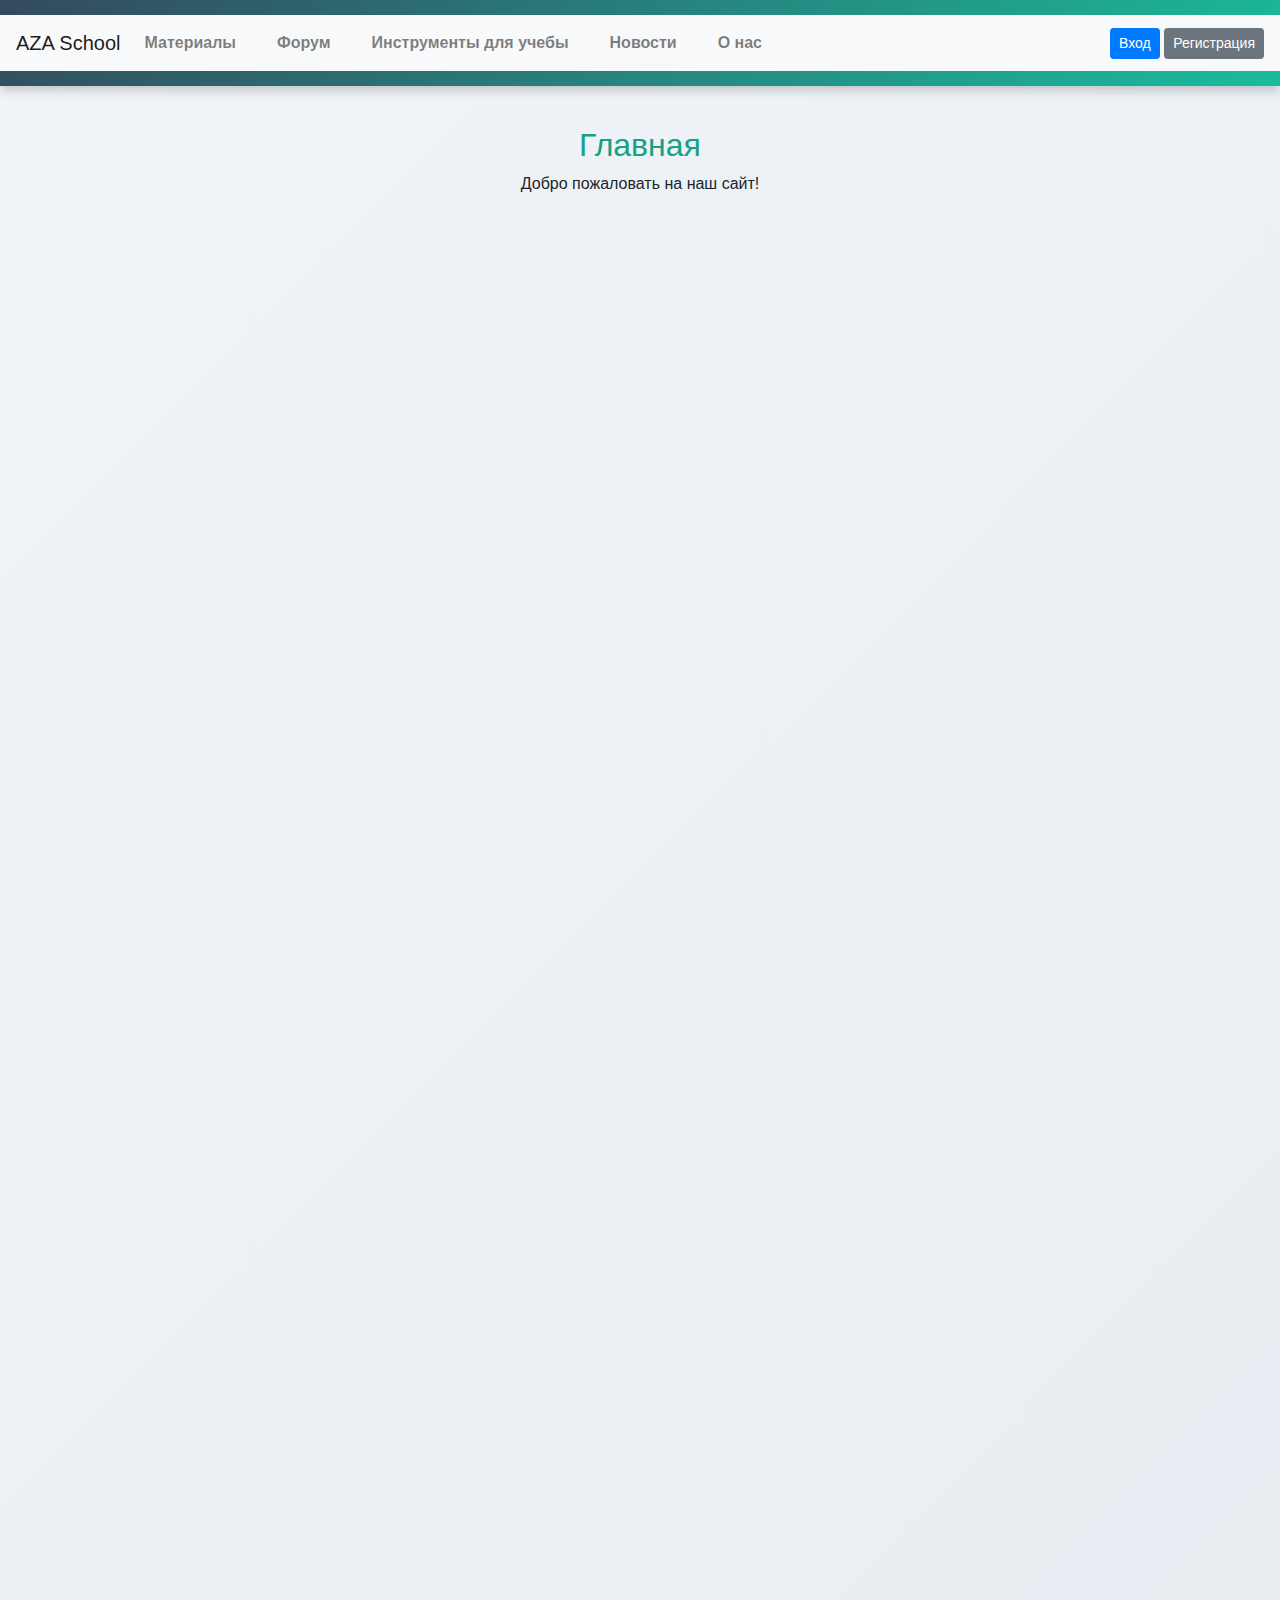
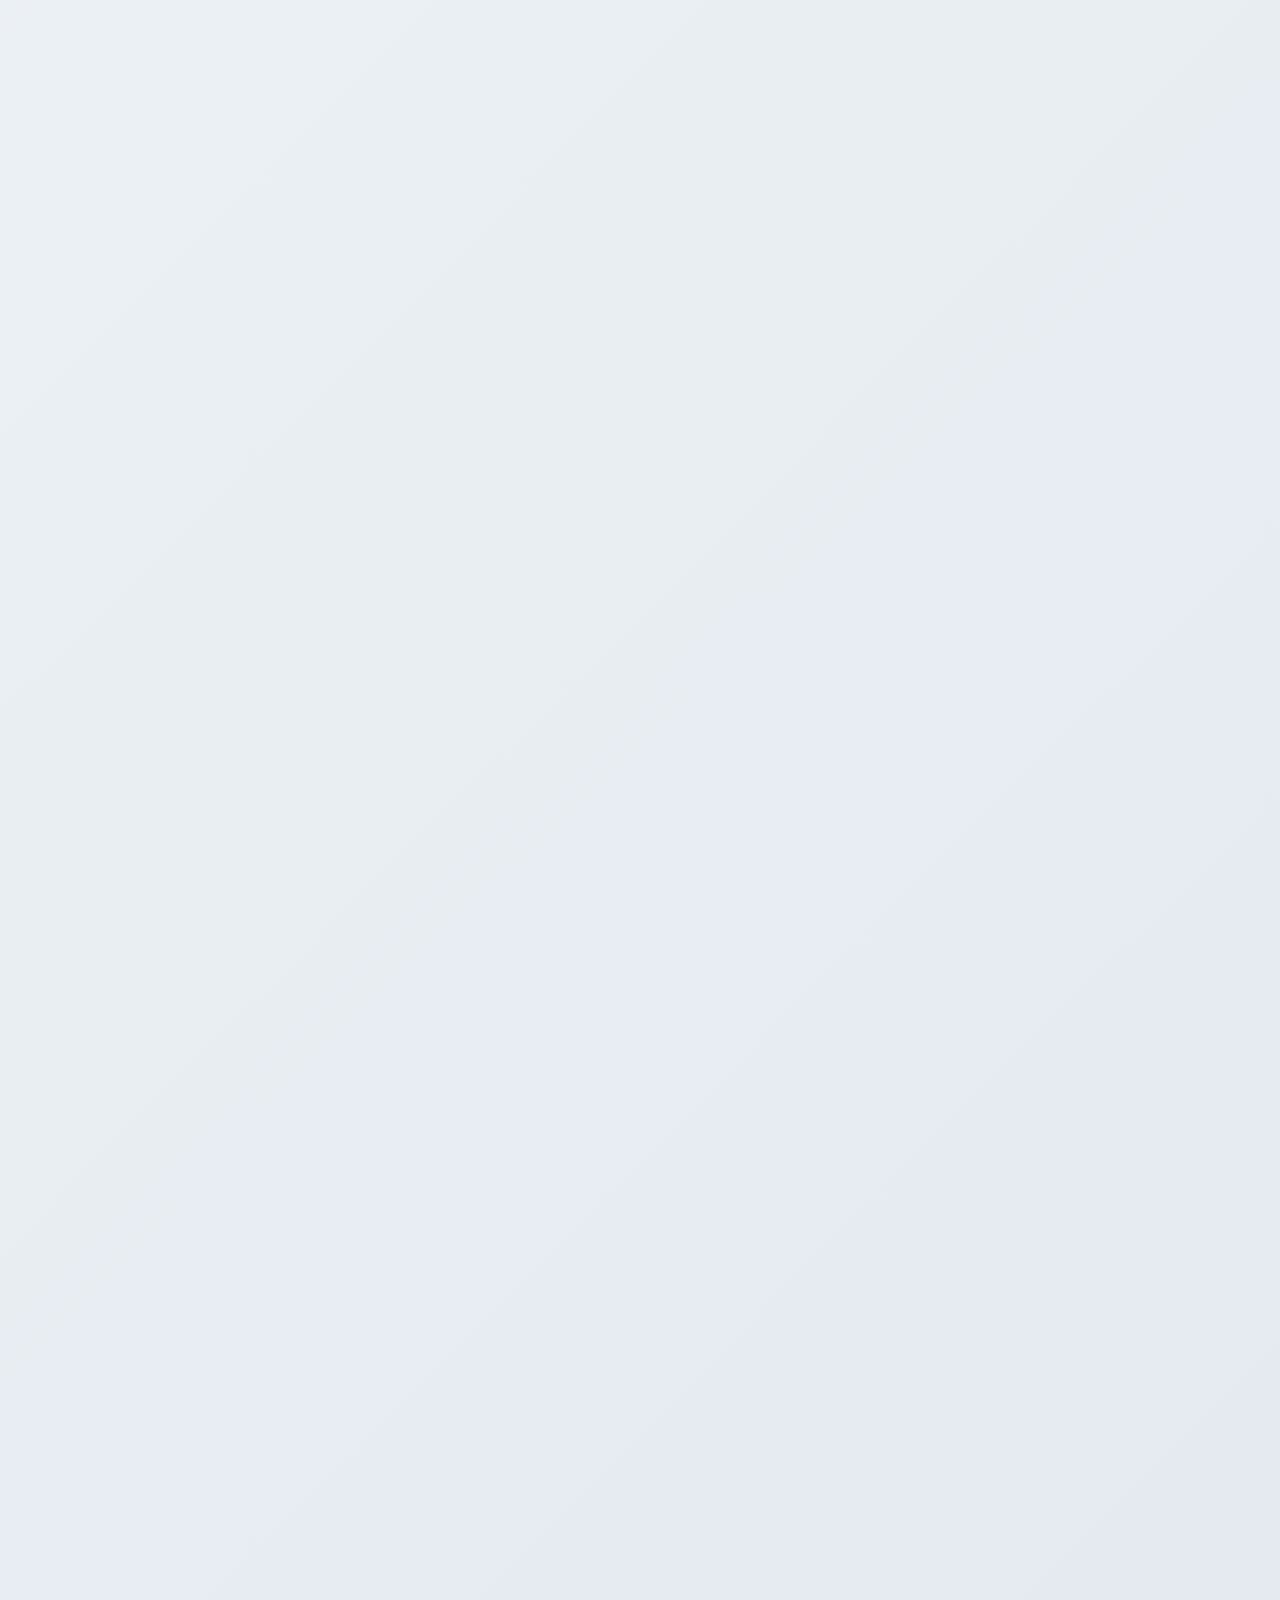
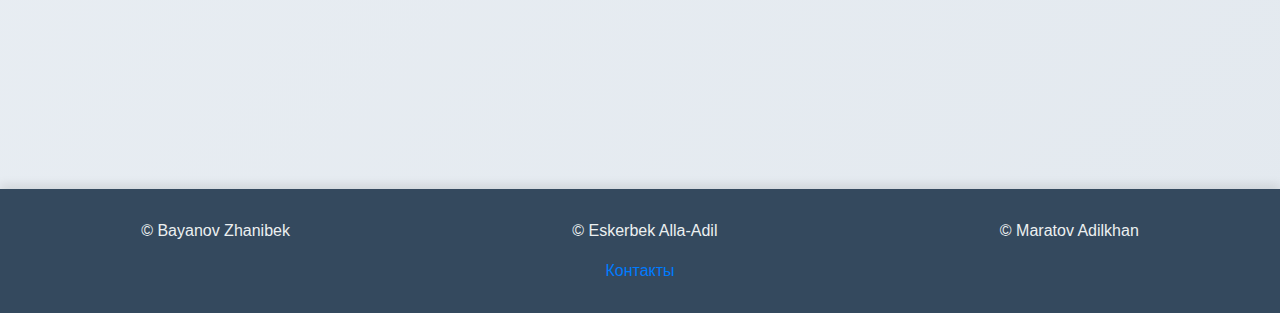
==== commit 262fece4: "Update index.html" ====
--- a/index.html
+++ b/index.html
@@ -32,7 +32,7 @@
                     <a class="btn btn-secondary btn-sm" href="reg.html">Регистрация</a>
                 </div>
                 <div id="userInfo" class="user-info-inline" style="display: none;">
-                    <i class="fas fa-user-circle" style="font-size: 24px; cursor: pointer;" onclick="openProfile()"></i>
+                    <i class="fas fa-user-circle" style="font-size: 24px; cursor: pointer;" onclick= "openProfile()"></i>
                     <span id="userName" class="user-name" style="margin-right: 10px;"></span>
                     <span id="userRole" class="user-role" style="margin-right: 10px;"></span>
                     <button onclick="logout()" class="btn btn-logout">
@@ -292,7 +292,8 @@
             alert("Информация профиля сохранена!");
             closeProfile();
         }
-    </script>
+    </script> 
+    
     <!-- Секция для добавления нового отзыва -->
     <section id="write-review" class="text-center">
         <h2>Напиши свой отзыв</h2>
--- a/styles.css
+++ b/styles.css
@@ -1,33 +1,65 @@
+html {
+    scroll-behavior: smooth;
+}
+.materials-section {
+    text-align: center;
+    padding: 40px 0;
+}
+
+.materials-image-container {
+    max-width: 80%; /* Ограничивает ширину изображения */
+    margin: 0 auto;
+    position: relative;
+    overflow: hidden;
+    border-radius: 15px; /* Закругленные углы */
+    box-shadow: 0 4px 20px rgba(0, 0, 0, 0.2); /* Тень */
+    transition: transform 0.3s ease, box-shadow 0.3s ease;
+}
+
+.materials-image {
+    width: 100%;
+    height: auto;
+    display: block;
+    border-radius: 15px;
+    transition: transform 0.3s ease;
+}
+
+.materials-image-container:hover .materials-image {
+    transform: scale(1.05); /* Эффект увеличения при наведении */
+    box-shadow: 0 6px 30px rgba(0, 0, 0, 0.3);
+}
+
+
 #userInfo {
     display: flex;
-    align-items: center; /* Vertically centers the items */
-    margin-left: auto; /* Pushes the user info to the right */
-    font-size: 16px; /* Sets a comfortable font size */
-    color: #333; /* Sets the color for the text */
+    align-items: center; 
+    margin-left: auto; 
+    font-size: 16px; 
+    color: #333; 
 }
 
 .user-name {
-    font-weight: bold; /* Makes the username bold */
-    margin-right: 5px; /* Space between username and role */
+    font-weight: bold; 
+    margin-right: 5px; 
 }
 
 .user-role, .user-interest {
-    margin-right: 10px; /* Space between role and interest */
+    margin-right: 10px; 
 }
 
 .btn-logout {
-    background-color: #28a745; /* Green background for the button */
-    color: #fff; /* White text */
-    border: none; /* Removes default border */
-    border-radius: 5px; /* Rounds the corners */
-    padding: 5px 10px; /* Padding for the button */
-    cursor: pointer; /* Changes cursor to pointer */
-    font-size: 14px; /* Sets font size for the button */
-    transition: background-color 0.3s; /* Smooth transition for hover effect */
+    background-color: #28a745; 
+    color: #fff; 
+    border: none; 
+    border-radius: 5px; 
+    padding: 5px 10px; 
+    cursor: pointer; 
+    font-size: 14px; 
+    transition: background-color 0.3s; 
 }
 
 .btn-logout:hover {
-    background-color: #218838; /* Darker green on hover */
+    background-color: #218838;
 }
 
 /* Основные стили для body и шрифтов */
@@ -309,10 +341,10 @@
     width: 100%; /* Ширина на 100% от контейнера */
     object-fit: cover; /* Заполнение контейнера, сохраняя пропорции */
 }
-/*Достижения*/
 #achievements {
+    background-color: transparent; /* Убираем цвет фона */
+    color: #b39ddb; /* Цвет текста для темной темы */
     padding: 50px 0;
-    background-color: #f9f9f9;
 }
 
 .achievement-counters {
@@ -323,19 +355,21 @@
 
 .achievement {
     text-align: center;
+    color: #b39ddb; /* Цвет текста */
 }
 
 .achievement h3 {
     font-size: 2.5rem;
-    color: #16a085;
+    color: #1abc9c; /* Цвет для чисел */
     margin: 0;
 }
 
 .achievement p {
     font-size: 1.2rem;
-    color: #2c3e50;
+    color: #000000; /* Цвет для описания */
     margin-top: 5px;
 }
+
 /* Заголовок раздела */
 #forum-title {
     font-size: 2rem;
@@ -422,24 +456,42 @@
 }
 /* Основной стиль для секции */
 #study-materials {
-    background-color: #f0f4f8;
-    padding: 40px 20px;
-    border-radius: 10px;
-    text-align: center;
-    max-width: 800px;
-    margin: 0 auto;
-}
-
-.section-title {
-    font-size: 2rem;
-    color: #16a085;
-    margin-bottom: 10px;
-}
-
-.section-description {
+    background-color: transparent; /* Убираем цвет фона */
+    color: #000000; /* Цвет текста для темной темы */
+    padding: 50px 20px;
+    text-align: center;
+}
+
+.materials-image-container {
+    margin: 20px auto;
+    display: inline-block;
+}
+
+.materials-image {
+    max-width: 100%;
+    border-radius: 0; /* Убираем закругленные углы, если были */
+    box-shadow: none; /* Убираем тень */
+}
+
+.quote {
+    font-style: italic;
+    color: #ccc; /* Цвет для цитаты */
     font-size: 1.1rem;
-    color: #555;
-    margin-bottom: 20px;
+    margin: 20px 0;
+}
+
+.btn-custom {
+    display: inline-block;
+    color: #fff;
+    background-color: #1abc9c;
+    padding: 10px 20px;
+    border-radius: 8px;
+    text-decoration: none;
+    transition: background-color 0.3s;
+}
+
+.btn-custom:hover {
+    background-color: #16a085;
 }
 
 /* Стили для изображения */
@@ -580,7 +632,7 @@
     font-weight: bold;
     color: #555;
 }
-/* Стили для раздела "Напиши свой отзыв" */
+/*"Напиши свой отзыв" */
 #write-review {
     padding: 50px 20px;
     text-align: center;
@@ -617,12 +669,12 @@
     font-size: 1rem;
     outline: none;
     transition: border-color 0.3s;
-    background-color: transparent; /* Убираем задний фон */
+    background-color: transparent; /* Убрал Задний фон */
 }
 
 #reviewForm input:focus,
 #reviewForm textarea:focus {
-    border-bottom: 2px solid #16a085; /* Подсветка при фокусе */
+    border-bottom: 2px solid #16a085; /* Подсветка */
 }
 
 #reviewForm button {
@@ -638,8 +690,144 @@
 
 #reviewForm button:hover {
     background-color: #1abc9c;
-    transform: translateY(-3px); /* Легкий подъем при наведении */
-}
-
-
-
+    transform: translateY(-3px); /* Наведение */
+}
+#ent-subjects {
+    padding: 40px 20px;
+    background-color: #f8f8f8;
+    border-radius: 8px;
+    margin-top: 30px;
+}
+
+.filter-container {
+    display: flex;
+    justify-content: space-between;
+    align-items: center;
+    flex-wrap: wrap;
+    gap: 20px;
+}
+
+.filter-options {
+    flex: 1;
+}
+
+.search-results {
+    display: flex;
+    flex-direction: column;
+    align-items: center;
+    margin-top: 20px;
+    gap: 10px;
+    flex: 2;
+}
+
+#teacher-photo {
+    width: 150px;
+    height: 150px;
+    border-radius: 50%;
+    background-color: #e0e0e0;
+    overflow: hidden;
+    display: flex;
+    justify-content: center;
+    align-items: center;
+}
+
+#teacher-photo img {
+    width: 100%;
+    height: 100%;
+    object-fit: cover;
+}
+
+#subject-info {
+    font-size: 1.1em;
+    color: #333;
+    text-align: center;
+}
+.modal {
+    display: none;
+    position: fixed;
+    z-index: 1000;
+    left: 0;
+    top: 0;
+    width: 100%;
+    height: 100%;
+    background-color: rgba(0, 0, 0, 0.5);
+}
+
+.modal-content {
+    background-color: #fff;
+    margin: 15% auto;
+    padding: 20px;
+    border-radius: 10px;
+    width: 80%;
+    max-width: 400px;
+}
+
+.close {
+    color: #aaa;
+    float: right;
+    font-size: 1.5rem;
+    font-weight: bold;
+    cursor: pointer;
+}
+
+.btn-theme-toggle {
+    background: transparent;
+    border: none;
+    cursor: pointer;
+    position: fixed;
+    top: 25px;
+    right: 700px; /* Сдвигаем кнопку левее */
+    z-index: 1000;
+    width: 40px;
+    height: 40px;
+    display: flex;
+    align-items: center;
+    justify-content: center;
+}
+/* Theme Toggle Button */
+.theme-toggle {
+    background: none;
+    border: none;
+    cursor: pointer;
+    font-size: 1.5rem;
+    color: var(--text-color);
+    transition: transform 0.3s ease;
+    outline: none;
+    position: fixed;
+    top: 20px;
+    right: 20px;
+    z-index: 1000;
+}
+
+/* Rotate Animation */
+.theme-toggle.rotate {
+    transform: rotate(180deg);
+    transition: transform 0.5s ease;
+}
+
+/* Fade Animation for Icon */
+@keyframes fade {
+    0% {
+        opacity: 0;
+        transform: scale(0.8);
+    }
+    100% {
+        opacity: 1;
+        transform: scale(1);
+    }
+}
+
+.theme-toggle i {
+    animation: fade 0.5s ease;
+    transition: color 0.5s ease;
+}
+
+/* Light and Dark Icons */
+.fa-sun {
+    color: #f39c12;
+}
+
+.fa-moon {
+    color: #3498db;
+}
+
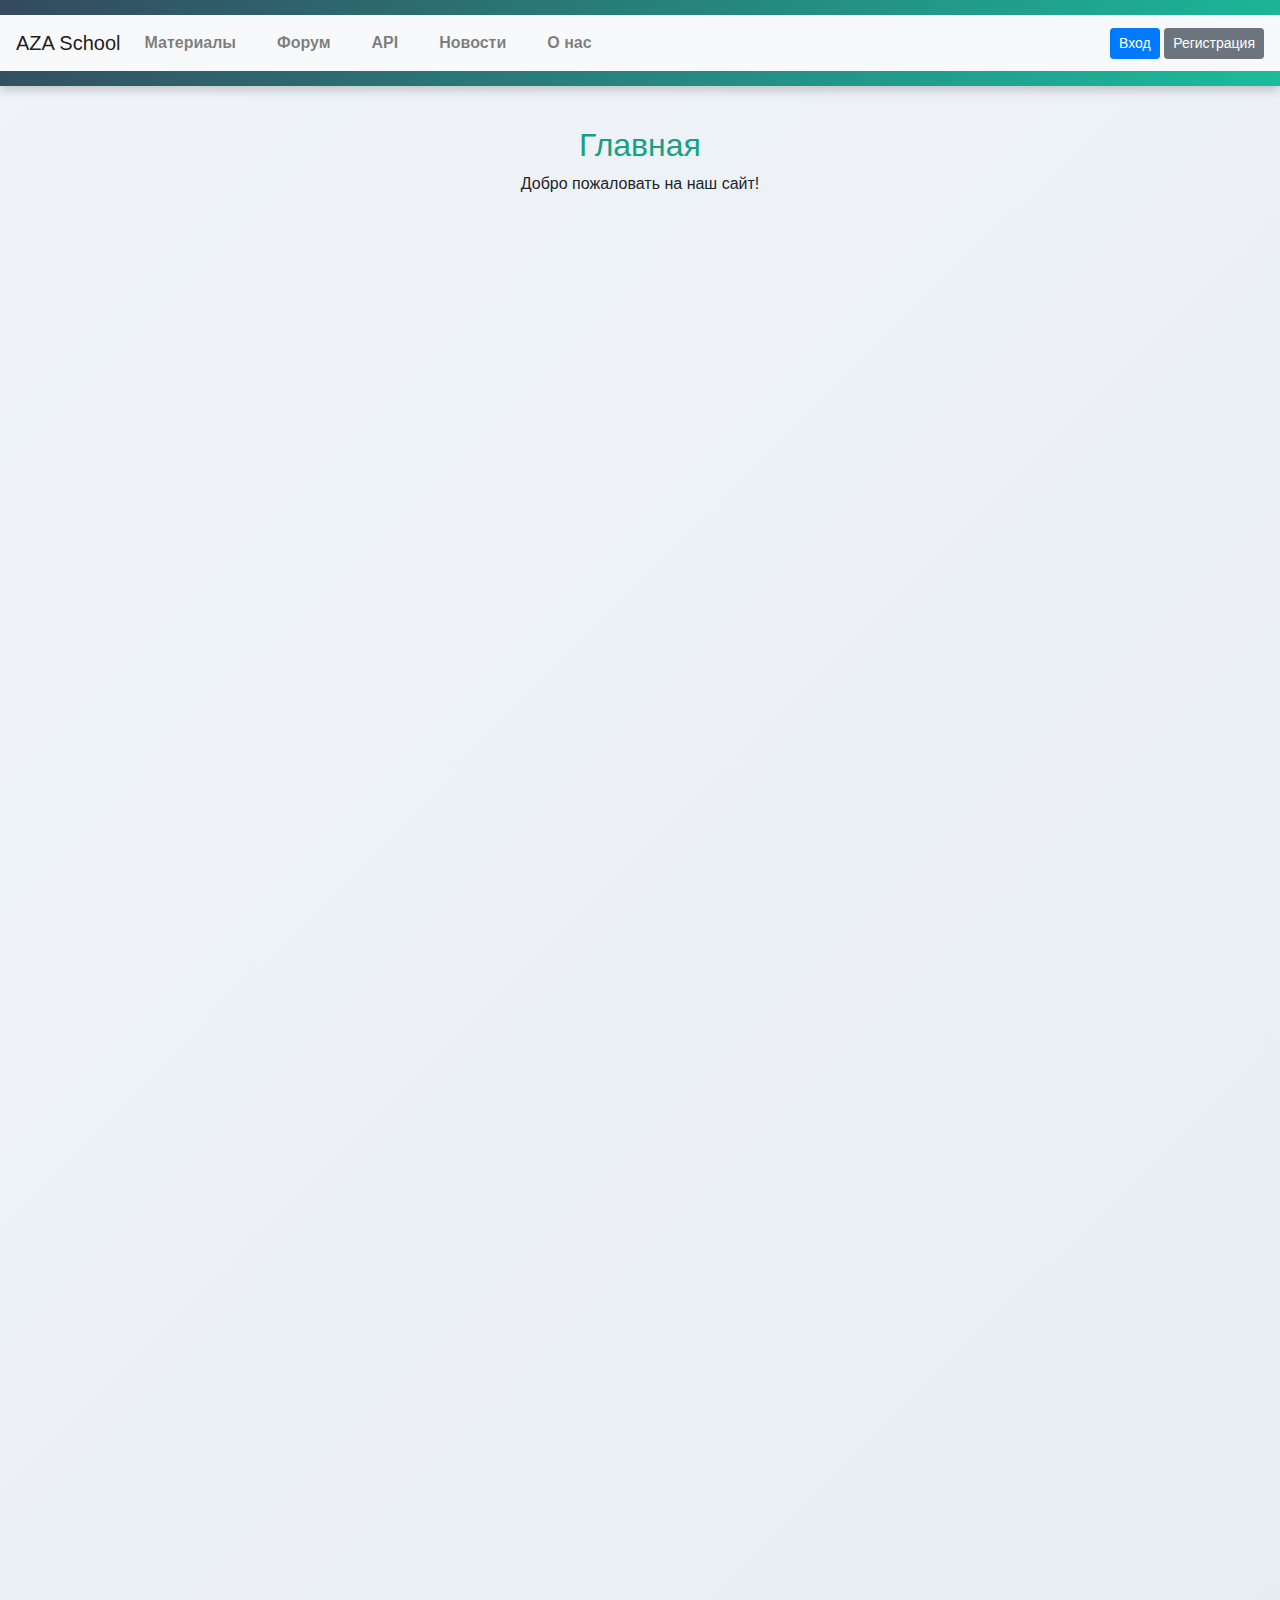
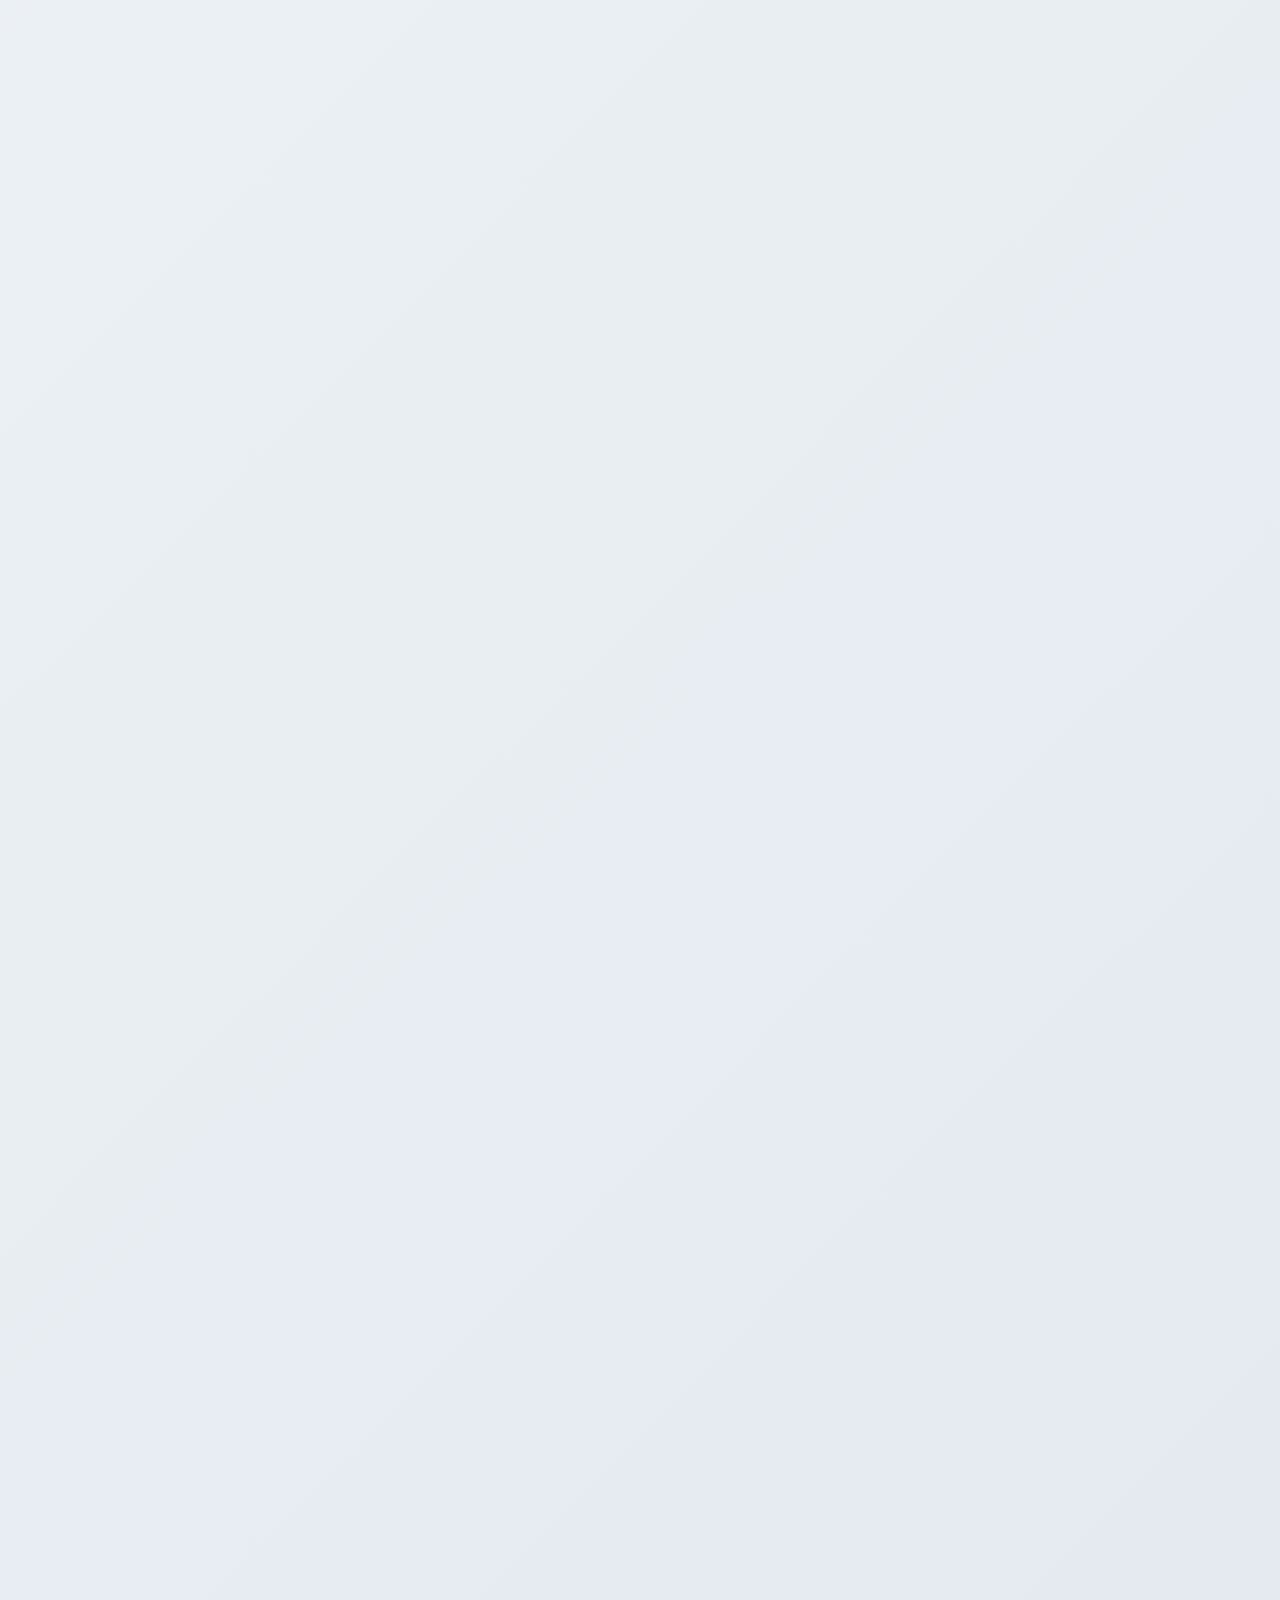
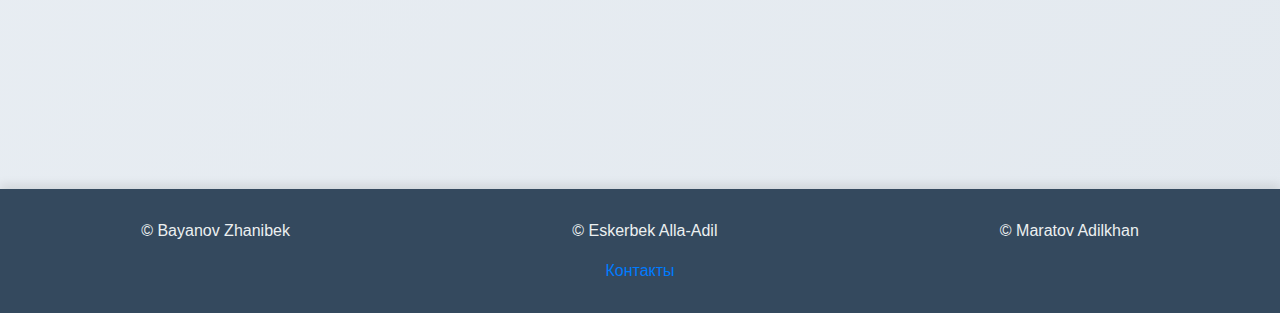
==== commit 6fbb5e60: "index.html" ====
--- a/index.html
+++ b/index.html
@@ -20,7 +20,7 @@
                 <ul class="navbar-nav">
                     <li class="nav-item"><a class="nav-link" href="#study-materials">Материалы</a></li>
                     <li class="nav-item"><a class="nav-link" href="#forum">Форум</a></li>
-                    <li class="nav-item"><a class="nav-link" href="#tools">Инструменты для учебы</a></li>
+                    <li class="nav-item"><a class="nav-link" href="#API">API</a></li>
                     <li class="nav-item"><a class="nav-link" href="#news">Новости</a></li>
                     <li class="nav-item"><a class="nav-link" href="#about">О нас</a></li>
                 </ul>
@@ -95,8 +95,8 @@
             <p align="center">Присоединяйтесь к нашему сообществу и обсуждайте учебные темы с другими студентами.</p>
             <ul class="forum-links">
                 <li><a href="https://t.me/+zhrN7BHmwO1lNzYy" target="_blank">Telegram</a></li>
-                <li><a href="https://chat.whatsapp.com/yourwhatsapplink" target="_blank">WhatsApp</a></li>
-                <li><a href="https://www.instagram.com/yourinstagramlink" target="_blank">Instagram</a></li>
+                <li><a href="https://chat.whatsapp.com/F97XsKWXMf367lUCReJWVo" target="_blank">WhatsApp</a></li>
+                <li><a href="https://www.instagram.com/doomed.m/profilecard/?igsh=MTNmeHJmNWptdmc3dw==" target="_blank">Instagram</a></li>
             </ul>
 
             <section id="achievements" class="text-center">
